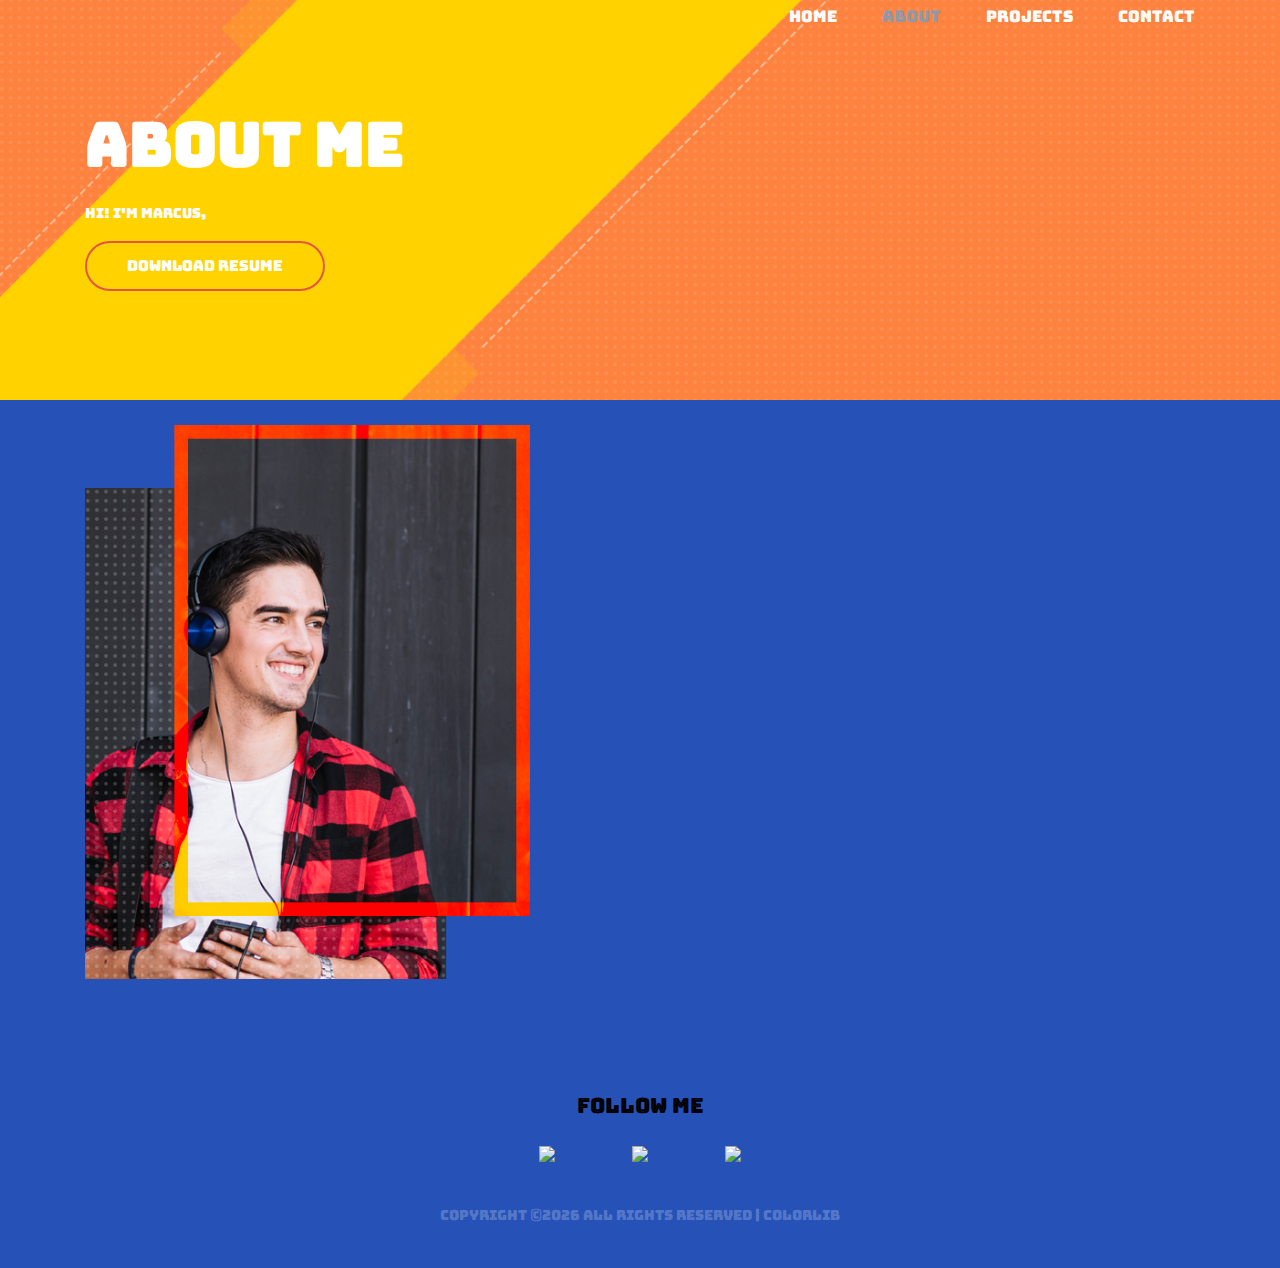
==== about-us.html @ ea7419e8 "playing w/ fonts and styling" ====
<!doctype html>
<html lang="en">

<head>
	<!-- Required meta tags -->
	<meta charset="utf-8">
	<meta name="viewport" content="width=device-width, initial-scale=1, shrink-to-fit=no">
	<link rel="icon" href="img/favicon.png" type="image/png">
	<title>About</title>
	<!-- Bootstrap CSS -->
	<link rel="stylesheet" href="css/bootstrap.css">
	<link rel="stylesheet" href="vendors/linericon/style.css">
	<link rel="stylesheet" href="css/font-awesome.min.css">
	<link rel="stylesheet" href="vendors/owl-carousel/owl.carousel.min.css">
	<link rel="stylesheet" href="vendors/lightbox/simpleLightbox.css">
	<link rel="stylesheet" href="vendors/nice-select/css/nice-select.css">
	<link rel="stylesheet" href="vendors/animate-css/animate.css">
	<!-- main css -->
	<link rel="stylesheet" href="css/style.css">
</head>

<body>

	<!--================Header Menu Area =================-->
	<header class="header_area">
		<div class="main_menu">
			<nav class="navbar navbar-expand-lg navbar-light">
				<div class="container">
					<!-- Brand and toggle get grouped for better mobile display -->
					<a class="navbar-brand" href="index.html"><img src="img/logo.png" alt=""></a>
					<button class="navbar-toggler" type="button" data-toggle="collapse" data-target="#navbarSupportedContent"
					 aria-controls="navbarSupportedContent" aria-expanded="false" aria-label="Toggle navigation">
						<span class="icon-bar"></span>
						<span class="icon-bar"></span>
						<span class="icon-bar"></span>
					</button>
					<!-- Collect the nav links, forms, and other content for toggling -->
					<div class="collapse navbar-collapse offset" id="navbarSupportedContent">
						<ul class="nav navbar-nav menu_nav justify-content-end">
							<li class="nav-item"><a class="nav-link" href="index.html">Home</a></li>
							<li class="nav-item active"><a class="nav-link" href="about-us.html">About</a></li>
							<li class="nav-item submenu dropdown">
								<a class="nav-link" href="portfolio.html">Projects</a>
								<ul class="dropdown-menu">
									<!-- <li class="nav-item"><a class="nav-link" href="portfolio.html">Portfolio</a></li> -->
									<!-- <li class="nav-item"><a class="nav-link" href="portfolio-details.html">Portrfolio Details</a> -->
								</ul>
							</li>
							
							<li class="nav-item"><a class="nav-link" href="contact.html">Contact</a></li>
						</ul>
					</div>
				</div>
			</nav>
		</div>
	</header>
	<!--================Header Menu Area =================-->

	<!--================ About Banner Area =================-->
	<section class="banner_area">
		<div class="banner_inner d-flex align-items-center">
			<div class="container">
				<div class="banner_content text-left">
					<h1>About Me</h1>
					<!-- <div class="mb-50 wow fadeIn" data-wow-duration=".8s"> -->
						<p>
							Hi! I'm Marcus, 
						</p>
					</div>
					<a href="https://docs.google.com/document/d/e/2PACX-1vQ0aoqh-wVmQqcdHULrkrLlh0yiiwdVHLmlKIRoQ8_XCJox-2JrMhz0ZmMk-hl-f4_sKB_joG5JLy1l/pub" class="primary-btn">Download Resume</a>
				</div>
			</div>
		</div>
	</section>
	<!--================End About Banner Area =================-->

	<!--================ Start About Area =================-->
	<section class="about-area section_gap gray-bg">
		<div class="container">
			<div class="row align-items-center justify-content-between">
				<div class="col-lg-5 about-left">
					<img class="img-fluid" src="img/about-img.png" alt="">
				</div>
				<div class="col-lg-6 col-md-12 about-right">
					<div class="main-title text-left">
						<!-- <h1>About Me</h1> -->
					</div>
					
			</div>
		</div>
	</section>
	<!--================ End About Area =================-->



	<!--================ Start Footer Area =================-->
	<footer class="footer_area section_gap">
		<div class="container">
			<div class="row footer_inner justify-content-center">
				<div class="col-lg-6 text-center">
					<aside class="f_widget social_widget">
						<div class="f_logo">
							<img src="img/logo.png" alt="">
						</div>
						<link rel="preconnect" href="https://fonts.googleapis.com"><link rel="preconnect" href="https://fonts.gstatic.com" crossorigin><link href="https://fonts.googleapis.com/css2?family=Bungee+Inline&family=Inconsolata:wght@200&family=Patua+One&display=swap" rel="stylesheet">
						<div class="f_title">
							<h4>Follow Me</h4>
						</div>
						<ul class="list">
							<li><a href="https://github.com/mblanc2414"><div class="github">
								<img src="https://cdn.jsdelivr.net/gh/devicons/devicon/icons/github/github-original.svg" />
							</div></a></li>
							<li><a href="https://www.linkedin.com/in/marcusblanc-se/"><div class="linkedin">
								<img src="https://cdn.jsdelivr.net/gh/devicons/devicon/icons/linkedin/linkedin-plain.svg" />
							  </div> </a></li>
							<li><a href="mblanc2414@gmail.com"><div class="gmail">
								<img src="https://cdn.jsdelivr.net/gh/devicons/devicon/icons/google/google-plain.svg" />
							  </div> </i></a></li>
							<!-- <li><a href="#"><i class="fa fa-behance"></i></a></li> -->
						</ul>
					</aside>
					<div class="copyright">
						<p><!-- Link back to Colorlib can't be removed. Template is licensed under CC BY 3.0. -->
Copyright &copy;<script>document.write(new Date().getFullYear());</script> All rights reserved | Colorlib 
<!-- <i class="fa fa-heart-o" aria-hidden="true"></i> by <a href="https://colorlib.com" target="_blank">Colorlib</a> -->
<!-- Link back to Colorlib can't be removed. Template is licensed under CC BY 3.0. --></p>
					</div>
				</div>
			</div>
		</div>
	</footer>
	<!--================End Footer Area =================-->




	<!-- Optional JavaScript -->
	<!-- jQuery first, then Popper.js, then Bootstrap JS -->
	<script src="js/jquery-3.2.1.min.js"></script>
	<script src="js/popper.js"></script>
	<script src="js/bootstrap.min.js"></script>
	<script src="js/stellar.js"></script>
	<script src="vendors/lightbox/simpleLightbox.min.js"></script>
	<script src="vendors/nice-select/js/jquery.nice-select.min.js"></script>
	<script src="vendors/isotope/imagesloaded.pkgd.min.js"></script>
	<script src="vendors/isotope/isotope-min.js"></script>
	<script src="vendors/owl-carousel/owl.carousel.min.js"></script>
	<script src="js/jquery.ajaxchimp.min.js"></script>
	<script src="js/mail-script.js"></script>
	<script src="js/theme.js"></script>
</body>

</html>
---- vendors/linericon/style.css ----
@font-face {
	font-family: 'Linearicons-Free';
	src:url('fonts/Linearicons-Free.eot?w118d');
	src:url('fonts/Linearicons-Free.eot?#iefixw118d') format('embedded-opentype'),
		url('fonts/Linearicons-Free.woff2?w118d') format('woff2'),
		url('fonts/Linearicons-Free.woff?w118d') format('woff'),
		url('fonts/Linearicons-Free.ttf?w118d') format('truetype'),
		url('fonts/Linearicons-Free.svg?w118d#Linearicons-Free') format('svg');
	font-weight: normal;
	font-style: normal;
}

.lnr {
	font-family: 'Linearicons-Free';
	speak: none;
	font-style: normal;
	font-weight: normal;
	font-variant: normal;
	text-transform: none;
	line-height: 1;

	/* Better Font Rendering =========== */
	-webkit-font-smoothing: antialiased;
	-moz-osx-font-smoothing: grayscale;
}

.lnr-home:before {
	content: "\e800";
}
.lnr-apartment:before {
	content: "\e801";
}
.lnr-pencil:before {
	content: "\e802";
}
.lnr-magic-wand:before {
	content: "\e803";
}
.lnr-drop:before {
	content: "\e804";
}
.lnr-lighter:before {
	content: "\e805";
}
.lnr-poop:before {
	content: "\e806";
}
.lnr-sun:before {
	content: "\e807";
}
.lnr-moon:before {
	content: "\e808";
}
.lnr-cloud:before {
	content: "\e809";
}
.lnr-cloud-upload:before {
	content: "\e80a";
}
.lnr-cloud-download:before {
	content: "\e80b";
}
.lnr-cloud-sync:before {
	content: "\e80c";
}
.lnr-cloud-check:before {
	content: "\e80d";
}
.lnr-database:before {
	content: "\e80e";
}
.lnr-lock:before {
	content: "\e80f";
}
.lnr-cog:before {
	content: "\e810";
}
.lnr-trash:before {
	content: "\e811";
}
.lnr-dice:before {
	content: "\e812";
}
.lnr-heart:before {
	content: "\e813";
}
.lnr-star:before {
	content: "\e814";
}
.lnr-star-half:before {
	content: "\e815";
}
.lnr-star-empty:before {
	content: "\e816";
}
.lnr-flag:before {
	content: "\e817";
}
.lnr-envelope:before {
	content: "\e818";
}
.lnr-paperclip:before {
	content: "\e819";
}
.lnr-inbox:before {
	content: "\e81a";
}
.lnr-eye:before {
	content: "\e81b";
}
.lnr-printer:before {
	content: "\e81c";
}
.lnr-file-empty:before {
	content: "\e81d";
}
.lnr-file-add:before {
	content: "\e81e";
}
.lnr-enter:before {
	content: "\e81f";
}
.lnr-exit:before {
	content: "\e820";
}
.lnr-graduation-hat:before {
	content: "\e821";
}
.lnr-license:before {
	content: "\e822";
}
.lnr-music-note:before {
	content: "\e823";
}
.lnr-film-play:before {
	content: "\e824";
}
.lnr-camera-video:before {
	content: "\e825";
}
.lnr-camera:before {
	content: "\e826";
}
.lnr-picture:before {
	content: "\e827";
}
.lnr-book:before {
	content: "\e828";
}
.lnr-bookmark:before {
	content: "\e829";
}
.lnr-user:before {
	content: "\e82a";
}
.lnr-users:before {
	content: "\e82b";
}
.lnr-shirt:before {
	content: "\e82c";
}
.lnr-store:before {
	content: "\e82d";
}
.lnr-cart:before {
	content: "\e82e";
}
.lnr-tag:before {
	content: "\e82f";
}
.lnr-phone-handset:before {
	content: "\e830";
}
.lnr-phone:before {
	content: "\e831";
}
.lnr-pushpin:before {
	content: "\e832";
}
.lnr-map-marker:before {
	content: "\e833";
}
.lnr-map:before {
	content: "\e834";
}
.lnr-location:before {
	content: "\e835";
}
.lnr-calendar-full:before {
	content: "\e836";
}
.lnr-keyboard:before {
	content: "\e837";
}
.lnr-spell-check:before {
	content: "\e838";
}
.lnr-screen:before {
	content: "\e839";
}
.lnr-smartphone:before {
	content: "\e83a";
}
.lnr-tablet:before {
	content: "\e83b";
}
.lnr-laptop:before {
	content: "\e83c";
}
.lnr-laptop-phone:before {
	content: "\e83d";
}
.lnr-power-switch:before {
	content: "\e83e";
}
.lnr-bubble:before {
	content: "\e83f";
}
.lnr-heart-pulse:before {
	content: "\e840";
}
.lnr-construction:before {
	content: "\e841";
}
.lnr-pie-chart:before {
	content: "\e842";
}
.lnr-chart-bars:before {
	content: "\e843";
}
.lnr-gift:before {
	content: "\e844";
}
.lnr-diamond:before {
	content: "\e845";
}
.lnr-linearicons:before {
	content: "\e846";
}
.lnr-dinner:before {
	content: "\e847";
}
.lnr-coffee-cup:before {
	content: "\e848";
}
.lnr-leaf:before {
	content: "\e849";
}
.lnr-paw:before {
	content: "\e84a";
}
.lnr-rocket:before {
	content: "\e84b";
}
.lnr-briefcase:before {
	content: "\e84c";
}
.lnr-bus:before {
	content: "\e84d";
}
.lnr-car:before {
	content: "\e84e";
}
.lnr-train:before {
	content: "\e84f";
}
.lnr-bicycle:before {
	content: "\e850";
}
.lnr-wheelchair:before {
	content: "\e851";
}
.lnr-select:before {
	content: "\e852";
}
.lnr-earth:before {
	content: "\e853";
}
.lnr-smile:before {
	content: "\e854";
}
.lnr-sad:before {
	content: "\e855";
}
.lnr-neutral:before {
	content: "\e856";
}
.lnr-mustache:before {
	content: "\e857";
}
.lnr-alarm:before {
	content: "\e858";
}
.lnr-bullhorn:before {
	content: "\e859";
}
.lnr-volume-high:before {
	content: "\e85a";
}
.lnr-volume-medium:before {
	content: "\e85b";
}
.lnr-volume-low:before {
	content: "\e85c";
}
.lnr-volume:before {
	content: "\e85d";
}
.lnr-mic:before {
	content: "\e85e";
}
.lnr-hourglass:before {
	content: "\e85f";
}
.lnr-undo:before {
	content: "\e860";
}
.lnr-redo:before {
	content: "\e861";
}
.lnr-sync:before {
	content: "\e862";
}
.lnr-history:before {
	content: "\e863";
}
.lnr-clock:before {
	content: "\e864";
}
.lnr-download:before {
	content: "\e865";
}
.lnr-upload:before {
	content: "\e866";
}
.lnr-enter-down:before {
	content: "\e867";
}
.lnr-exit-up:before {
	content: "\e868";
}
.lnr-bug:before {
	content: "\e869";
}
.lnr-code:before {
	content: "\e86a";
}
.lnr-link:before {
	content: "\e86b";
}
.lnr-unlink:before {
	content: "\e86c";
}
.lnr-thumbs-up:before {
	content: "\e86d";
}
.lnr-thumbs-down:before {
	content: "\e86e";
}
.lnr-magnifier:before {
	content: "\e86f";
}
.lnr-cross:before {
	content: "\e870";
}
.lnr-menu:before {
	content: "\e871";
}
.lnr-list:before {
	content: "\e872";
}
.lnr-chevron-up:before {
	content: "\e873";
}
.lnr-chevron-down:before {
	content: "\e874";
}
.lnr-chevron-left:before {
	content: "\e875";
}
.lnr-chevron-right:before {
	content: "\e876";
}
.lnr-arrow-up:before {
	content: "\e877";
}
.lnr-arrow-down:before {
	content: "\e878";
}
.lnr-arrow-left:before {
	content: "\e879";
}
.lnr-arrow-right:before {
	content: "\e87a";
}
.lnr-move:before {
	content: "\e87b";
}
.lnr-warning:before {
	content: "\e87c";
}
.lnr-question-circle:before {
	content: "\e87d";
}
.lnr-menu-circle:before {
	content: "\e87e";
}
.lnr-checkmark-circle:before {
	content: "\e87f";
}
.lnr-cross-circle:before {
	content: "\e880";
}
.lnr-plus-circle:before {
	content: "\e881";
}
.lnr-circle-minus:before {
	content: "\e882";
}
.lnr-arrow-up-circle:before {
	content: "\e883";
}
.lnr-arrow-down-circle:before {
	content: "\e884";
}
.lnr-arrow-left-circle:before {
	content: "\e885";
}
.lnr-arrow-right-circle:before {
	content: "\e886";
}
.lnr-chevron-up-circle:before {
	content: "\e887";
}
.lnr-chevron-down-circle:before {
	content: "\e888";
}
.lnr-chevron-left-circle:before {
	content: "\e889";
}
.lnr-chevron-right-circle:before {
	content: "\e88a";
}
.lnr-crop:before {
	content: "\e88b";
}
.lnr-frame-expand:before {
	content: "\e88c";
}
.lnr-frame-contract:before {
	content: "\e88d";
}
.lnr-layers:before {
	content: "\e88e";
}
.lnr-funnel:before {
	content: "\e88f";
}
.lnr-text-format:before {
	content: "\e890";
}
.lnr-text-format-remove:before {
	content: "\e891";
}
.lnr-text-size:before {
	content: "\e892";
}
.lnr-bold:before {
	content: "\e893";
}
.lnr-italic:before {
	content: "\e894";
}
.lnr-underline:before {
	content: "\e895";
}
.lnr-strikethrough:before {
	content: "\e896";
}
.lnr-highlight:before {
	content: "\e897";
}
.lnr-text-align-left:before {
	content: "\e898";
}
.lnr-text-align-center:before {
	content: "\e899";
}
.lnr-text-align-right:before {
	content: "\e89a";
}
.lnr-text-align-justify:before {
	content: "\e89b";
}
.lnr-line-spacing:before {
	content: "\e89c";
}
.lnr-indent-increase:before {
	content: "\e89d";
}
.lnr-indent-decrease:before {
	content: "\e89e";
}
.lnr-pilcrow:before {
	content: "\e89f";
}
.lnr-direction-ltr:before {
	content: "\e8a0";
}
.lnr-direction-rtl:before {
	content: "\e8a1";
}
.lnr-page-break:before {
	content: "\e8a2";
}
.lnr-sort-alpha-asc:before {
	content: "\e8a3";
}
.lnr-sort-amount-asc:before {
	content: "\e8a4";
}
.lnr-hand:before {
	content: "\e8a5";
}
.lnr-pointer-up:before {
	content: "\e8a6";
}
.lnr-pointer-right:before {
	content: "\e8a7";
}
.lnr-pointer-down:before {
	content: "\e8a8";
}
.lnr-pointer-left:before {
	content: "\e8a9";
}
---- vendors/lightbox/simpleLightbox.css ----
.slbOverlay, .slbWrapOuter, .slbWrap {
  position: fixed;
  top: 0;
  right: 0;
  bottom: 0;
  left: 0;
}

.slbOverlay {
  overflow: hidden;
  z-index: 2000;
  background-color: #000;
  opacity: 0.7;
  filter: alpha(opacity=70);
  -webkit-animation: slbOverlay 0.5s;
  -moz-animation: slbOverlay 0.5s;
  animation: slbOverlay 0.5s;
}

.slbWrapOuter {
  overflow-x: hidden;
  overflow-y: auto;
  z-index: 2010;
}

.slbWrap {
  position: absolute;
  text-align: center;
}

.slbWrap:before {
  content: "";
  display: inline-block;
  height: 100%;
  vertical-align: middle;
}

.slbContentOuter {
  display: inline-block;
  vertical-align: middle;
  margin: 0px auto;
  padding: 0 1em;
  box-sizing: border-box;
  z-index: 2020;
  text-align: left;
  max-width: 100%;
}

.slbContentEl .slbContentOuter {
  padding: 5em 1em;
}

.slbContent {
  position: relative;
}

.slbContentEl .slbContent {
  -webkit-animation: slbEnter 0.3s;
  -moz-animation: slbEnter 0.3s;
  animation: slbEnter 0.3s;
  background-color: #fff;
  box-shadow: 0 0.2em 1em rgba(0, 0, 0, 0.4);
}

.slbImageWrap {
  -webkit-animation: slbEnter 0.3s;
  -moz-animation: slbEnter 0.3s;
  animation: slbEnter 0.3s;
  position: relative;
}

.slbImageWrap:after {
  content: "";
  position: absolute;
  left: 0;
  right: 0;
  top: 5em;
  bottom: 5em;
  display: block;
  z-index: -1;
  box-shadow: 0 0.2em 1em rgba(0, 0, 0, 0.6);
  background-color: #FFF;
}

.slbImage {
  width: auto;
  max-width: 100%;
  height: auto;
  display: block;
  line-height: 0;
  box-sizing: border-box;
  padding: 5em 0;
  margin: 0 auto;
}

.slbCaption {
  display: inline-block;
  max-width: 100%;
  overflow: hidden;
  text-overflow: ellipsis;
  white-space: nowrap;
  word-wrap: normal;
  font-size: 1.4em;
  position: absolute;
  left: 0;
  right: 0;
  bottom: 0;
  padding: 0.71429em 0;
  color: #fff;
  color: rgba(255, 255, 255, 0.7);
  text-align: center;
}

.slbCloseBtn, .slbArrow {
  margin: 0;
  padding: 0;
  border: 0;
  cursor: pointer;
  background: none;
}

.slbCloseBtn::-moz-focus-inner, .slbArrow::-moz-focus-inner {
  padding: 0;
  border: 0;
}

.slbCloseBtn:hover, .slbArrow:hover {
  opacity: 0.5;
}

.slbCloseBtn:active, .slbArrow:active {
  opacity: 0.8;
}

.slbCloseBtn {
  -webkit-animation: slbEnter 0.3s;
  -moz-animation: slbEnter 0.3s;
  animation: slbEnter 0.3s;
  font-size: 3em;
  width: 1.66667em;
  height: 1.66667em;
  line-height: 1.66667em;
  position: absolute;
  right: -0.33333em;
  top: 0;
  color: #fff;
  color: rgba(255, 255, 255, 0.7);
  text-align: center;
    outline: none;
    box-shadow: none;
}

.slbLoading .slbCloseBtn {
  display: none;
}

.slbLoadingText {
  font-size: 1.4em;
  color: #fff;
  color: rgba(255, 255, 255, 0.9);
}

.slbArrows {
  position: fixed;
  top: 50%;
  left: 0;
  right: 0;
}

.slbLoading .slbArrows {
  display: none;
}

.slbArrow {
  position: absolute;
  top: 50%;
  margin-top: -5em;
  width: 5em;
  height: 10em;
  opacity: 0.7;
  text-indent: -999em;
  overflow: hidden;
    outline: none;
    box-shadow: none;
}

.slbArrow:before {
  content: "";
  position: absolute;
  top: 50%;
  left: 50%;
  margin: -0.8em 0 0 -0.8em;
  border: 0.8em solid transparent;
}

.slbArrow.next {
  right: 0;
}

.slbArrow.next:before {
  border-left-color: #fff;
}

.slbArrow.prev {
  left: 0;
}

.slbArrow.prev:before {
  border-right-color: #fff;
}

.slbIframeCont {
  width: 80em;
  height: 0;
  overflow: hidden;
  padding-top: 56.25%;
  margin: 5em 0;
}

.slbIframe {
  position: absolute;
  top: 0;
  left: 0;
  width: 100%;
  height: 100%;
  box-shadow: 0 0.2em 1em rgba(0, 0, 0, 0.6);
  background: #000;
}

@-webkit-keyframes slbOverlay {
  from {
    opacity: 0;
  }
  to {
    opacity: 0.7;
  }
}

@-moz-keyframes slbOverlay {
  from {
    opacity: 0;
  }
  to {
    opacity: 0.7;
  }
}

@keyframes slbOverlay {
  from {
    opacity: 0;
  }
  to {
    opacity: 0.7;
  }
}

@-webkit-keyframes slbEnter {
  from {
    opacity: 0;
    -webkit-transform: translate3d(0, -1em, 0);
  }
  to {
    opacity: 1;
    -webkit-transform: translate3d(0, 0, 0);
  }
}

@-moz-keyframes slbEnter {
  from {
    opacity: 0;
    -moz-transform: translate3d(0, -1em, 0);
  }
  to {
    opacity: 1;
    -moz-transform: translate3d(0, 0, 0);
  }
}

@keyframes slbEnter {
  from {
    opacity: 0;
    -webkit-transform: translate3d(0, -1em, 0);
    -moz-transform: translate3d(0, -1em, 0);
    -ms-transform: translate3d(0, -1em, 0);
    -o-transform: translate3d(0, -1em, 0);
    transform: translate3d(0, -1em, 0);
  }
  to {
    opacity: 1;
    -webkit-transform: translate3d(0, 0, 0);
    -moz-transform: translate3d(0, 0, 0);
    -ms-transform: translate3d(0, 0, 0);
    -o-transform: translate3d(0, 0, 0);
    transform: translate3d(0, 0, 0);
  }
}
---- vendors/nice-select/css/nice-select.css ----
.nice-select {
  -webkit-tap-highlight-color: transparent;
  background-color: #fff;
  border-radius: 5px;
  border: solid 1px #e8e8e8;
  box-sizing: border-box;
  clear: both;
  cursor: pointer;
  display: block;
  float: left;
  font-family: inherit;
  font-size: 14px;
  font-weight: normal;
  height: 42px;
  line-height: 40px;
  outline: none;
  padding-left: 18px;
  padding-right: 30px;
  position: relative;
  text-align: left !important;
  -webkit-transition: all 0.2s ease-in-out;
  transition: all 0.2s ease-in-out;
  -webkit-user-select: none;
     -moz-user-select: none;
      -ms-user-select: none;
          user-select: none;
  white-space: nowrap;
  width: auto; }
  .nice-select:hover {
    border-color: #dbdbdb; }
  .nice-select:active, .nice-select.open, .nice-select:focus {
    border-color: #999; }
  .nice-select:after {
    border-bottom: 2px solid #999;
    border-right: 2px solid #999;
    content: '';
    display: block;
    height: 5px;
    margin-top: -4px;
    pointer-events: none;
    position: absolute;
    right: 12px;
    top: 50%;
    -webkit-transform-origin: 66% 66%;
        -ms-transform-origin: 66% 66%;
            transform-origin: 66% 66%;
    -webkit-transform: rotate(45deg);
        -ms-transform: rotate(45deg);
            transform: rotate(45deg);
    -webkit-transition: all 0.15s ease-in-out;
    transition: all 0.15s ease-in-out;
    width: 5px; }
  .nice-select.open:after {
    -webkit-transform: rotate(-135deg);
        -ms-transform: rotate(-135deg);
            transform: rotate(-135deg); }
  .nice-select.open .list {
    opacity: 1;
    pointer-events: auto;
    -webkit-transform: scale(1) translateY(0);
        -ms-transform: scale(1) translateY(0);
            transform: scale(1) translateY(0); }
  .nice-select.disabled {
    border-color: #ededed;
    color: #999;
    pointer-events: none; }
    .nice-select.disabled:after {
      border-color: #cccccc; }
  .nice-select.wide {
    width: 100%; }
    .nice-select.wide .list {
      left: 0 !important;
      right: 0 !important; }
  .nice-select.right {
    float: right; }
    .nice-select.right .list {
      left: auto;
      right: 0; }
  .nice-select.small {
    font-size: 12px;
    height: 36px;
    line-height: 34px; }
    .nice-select.small:after {
      height: 4px;
      width: 4px; }
    .nice-select.small .option {
      line-height: 34px;
      min-height: 34px; }
  .nice-select .list {
    background-color: #fff;
    border-radius: 5px;
    box-shadow: 0 0 0 1px rgba(68, 68, 68, 0.11);
    box-sizing: border-box;
    margin-top: 4px;
    opacity: 0;
    overflow: hidden;
    padding: 0;
    pointer-events: none;
    position: absolute;
    top: 100%;
    left: 0;
    -webkit-transform-origin: 50% 0;
        -ms-transform-origin: 50% 0;
            transform-origin: 50% 0;
    -webkit-transform: scale(0.75) translateY(-21px);
        -ms-transform: scale(0.75) translateY(-21px);
            transform: scale(0.75) translateY(-21px);
    -webkit-transition: all 0.2s cubic-bezier(0.5, 0, 0, 1.25), opacity 0.15s ease-out;
    transition: all 0.2s cubic-bezier(0.5, 0, 0, 1.25), opacity 0.15s ease-out;
    z-index: 9; }
    .nice-select .list:hover .option:not(:hover) {
      background-color: transparent !important; }
  .nice-select .option {
    cursor: pointer;
    font-weight: 400;
    line-height: 40px;
    list-style: none;
    min-height: 40px;
    outline: none;
    padding-left: 18px;
    padding-right: 29px;
    text-align: left;
    -webkit-transition: all 0.2s;
    transition: all 0.2s; }
    .nice-select .option:hover, .nice-select .option.focus, .nice-select .option.selected.focus {
      background-color: #f6f6f6; }
    .nice-select .option.selected {
      font-weight: bold; }
    .nice-select .option.disabled {
      background-color: transparent;
      color: #999;
      cursor: default; }

.no-csspointerevents .nice-select .list {
  display: none; }

.no-csspointerevents .nice-select.open .list {
  display: block; }
---- css/style.css ----
/*----------------------------------------------------
@File: Default Styles
@Author: SPONDON IT

This file contains the styling for the actual theme, this
is the file you need to edit to change the look of the
theme.
---------------------------------------------------- */
/*=====================================================================
@Template Name: HostHub Construction 
@Developed By: Naim Lasker
Author E-mail: naimlasker@gmail.com

=====================================================================*/
/*----------------------------------------------------*/
/*font Variables*/
/*Color Variables*/
/*=================== fonts ====================*/

/* @import url('https://fonts.googleapis.com/css2?family=Inconsolata:wght@200&family=Patua+One&display=swap'); */

/*---------------------------------------------------- */
/*----------------------------------------------------*/
/* Medium Layout: 1280px */
/* Tablet Layout: 768px */
/* Mobile Layout: 320px */
/* Wide Mobile Layout: 480px */
/*---------------------------------------------------- */
/*----------------------------------------------------*/
/* PROJECT NAMES/DETAILS/CATEGORIES */
.github, .linkedin, .gmail {
  height: 50px;
  width: 50px;
}
body {
  line-height: 24px;
  font-size: 14px;
  /* font-family: 'Inconsolata', monospace; */
  font-family: 'Bungee Inline';
  /* font-family: 'Lalezar'; */
  font-weight: 500;
  color: #fcfbff; }
  body.elements {
    font-weight: 400; }
/* PROJECT NAMES/DETAILS/CATEGORIES */
html,
/* BACKGROUND COLOR HERE */
body {
  height: 100%; 
  background-color:#2652b8;
}

h1,
h2,
h3,
h4,
h5,
/* MAIN TITLE FONT */
h6 {
  /* font-family: 'Inconsolata'; */
  font-family: 'Bungee Inline';
  /* font-family: 'Lalezar'; */
  font-weight: 500; 
   
}
/* MAIN TITLE FONT */
.list {
  list-style: none;
  margin: 0px;
  padding: 0px; }

a {
  text-decoration: none;
  transition: all 0.3s ease-in-out; }
  a:hover, a:focus {
    text-decoration: none;
    outline: none; }

button:focus {
  outline: none;
  box-shadow: none; }

.mt-20 {
  margin-top: 20px; }

.mt-25 {
  margin-top: 25px; }

.p0 {
  padding-left: 0px;
  padding-right: 0px; }

/*---------------------------------------------------- */
/*----------------------------------------------------*/
.section_gap {
  padding: 25px 0; }
  @media (max-width: 991px) {
    .section_gap {
      padding: 80px 0; } }

.section_gap_top {
  padding-top: 120px; }
  @media (max-width: 991px) {
    .section_gap_top {
      padding-top: 80px; } }

.section_gap_bottom {
  padding-bottom: 120px; }
  @media (max-width: 991px) {
    .section_gap_bottom {
      padding-bottom: 80px; } }
/* ABOUT SECTION FOOTER COLOR BELOW */
.gray-bg {
  /* skills background */
  background: #2652b8; }

/* Main Title Area css
============================================================================================ */
.main-title {
  text-align: center;
  margin-bottom: 75px; }
  @media (max-width: 767px) {
    .main-title {
      margin-bottom: 40px; } }
  .main-title h1 {
    /* font-family: 'Inconsolata', monospace; */
    font-family: 'Bungee Inline', monospace;
    font-size: 48px;
    /* project title attributes */
    /* SKILLS TITLE ATTRIBUTES */
    color: #ffffff;
    font-weight: 700;
    margin-bottom: 20px;
    padding-bottom: 15px;
    text-transform: capitalize;
    position: relative; }
    @media (max-width: 767px) {
      .main-title h1 {
        font-size: 36px;
        padding-bottom: 0px !important; } }
    .main-title h1:before {
      position: absolute;
      left: 50%;
      bottom: 0;
      height: 2px;
      width: 100px;
      content: "";
      background:  #e45447;
      margin-left: -50px; }
      @media (max-width: 767px) {
        .main-title h1:before {
          display: none; } }
    .main-title h1:after {
      position: absolute;
      left: 50%;
      bottom: -4px;
      height: 10px;
      width: 10px;
      content: "";
      background: #e45447;
      margin-left: -5px;
      border-radius: 50%; }
      @media (max-width: 767px) {
        .main-title h1:after {
          display: none; } }
  .main-title p {
    font-size: 15px;
    /* font-family: 'Inconsolata', monospace; */
    font-family: 'Bungee Inline', monospace;
    line-height: 26px;
    color: #777777;
    margin-bottom: 0px;
    margin: auto; }

/* End Main Title Area css
============================================================================================ */
.primary-btn {
  display: inline-block;
  color: rgb(255, 255, 255);
  /* font-family: 'Inconsolata', monospace; */
  font-family: 'Bungee Inline', monospace;
  font-size: 15px;
  font-weight: 500;
  line-height: 46px;
  padding: 0 40px;
  outline: none !important;
  text-align: center;
  text-transform: capitalize;
  border: 2px solid #e45447;
  border-radius: 50px;
  cursor: pointer;
  -webkit-transition: all 0.4s ease 0s;
  -moz-transition: all 0.4s ease 0s;
  -o-transition: all 0.4s ease 0s;
  transition: all 0.4s ease 0s; }
  .primary-btn:hover {
    background: #e45447;
    color: #fff;
    border: 2px solid; }

/*---------------------------------------------------- */
/*----------------------------------------------------*/
/*--------------------------------------------------------------
# Header
--------------------------------------------------------------*/
.header_area {
  position: absolute;
  width: 100%;
  top: 0;
  left: 0;
  z-index: 9999;
  background: transparent; }
  .header_area .navbar-brand {
    margin-right: 30px; }
  .header_area .menu_nav {
    width: 100%; }
  .header_area .navbar {
    background: transparent;
    padding: 0px;
    border: 0px;
    border-radius: 0px;
    width: 100%; }
    .header_area .navbar .nav .nav-item {
      margin-right: 45px; }
      .header_area .navbar .nav .nav-item .nav-link {
        /* HOME NAV BAR ATTRIBUTES */
        /* font: 500 20px/100px 'Inconsolata', monospace; */
        font-family: 'Bungee Inline', monospace;
        text-transform: capitalize;
        color: rgb(255, 255, 255);
        padding: 0px;
        display: inline-block;
        font-size: 16px; }
        .header_area .navbar .nav .nav-item .nav-link:after {
          display: none; }
      .header_area .navbar .nav .nav-item:hover .nav-link, .header_area .navbar .nav .nav-item.active .nav-link {
        color: #8f99ae; }
      .header_area .navbar .nav .nav-item.submenu {
        position: relative; }
        .header_area .navbar .nav .nav-item.submenu ul {
          border: none;
          padding: 0px;
          border-radius: 0px;
          box-shadow: none;
          margin: 0px;
          background: #0c7d28 }
          @media (min-width: 992px) {
            .header_area .navbar .nav .nav-item.submenu ul {
              position: absolute;
              top: 120%;
              left: 0px;
              min-width: 200px;
              text-align: left;
              opacity: 0;
              transition: all 300ms ease-in;
              visibility: hidden;
              display: block;
              border: none;
              padding: 0px;
              border-radius: 0px;
              box-shadow: 0px 10px 30px 0px rgba(0, 0, 0, 0.4); } }
          .header_area .navbar .nav .nav-item.submenu ul:before {
            content: "";
            width: 0;
            height: 0;
            border-style: solid;
            border-width: 10px 10px 0 10px;
            border-color: #eeeeee transparent transparent transparent;
            position: absolute;
            right: 24px;
            top: 45px;
            z-index: 3;
            opacity: 0;
            transition: all 400ms linear; }
          .header_area .navbar .nav .nav-item.submenu ul .nav-item {
            display: block;
            float: none;
            margin-right: 0px;
            border-bottom: 1px solid #ededed;
            margin-left: 0px;
            transition: all 0.4s linear; }
            .header_area .navbar .nav .nav-item.submenu ul .nav-item .nav-link {
              line-height: 45px;
              color: #222222;
              padding: 0px 30px;
              transition: all 150ms linear;
              display: block;
              margin-right: 0px; }
            .header_area .navbar .nav .nav-item.submenu ul .nav-item:last-child {
              border-bottom: none; }
            .header_area .navbar .nav .nav-item.submenu ul .nav-item:hover .nav-link {
              background: #e45447;
              color: #fff; }
        @media (min-width: 992px) {
          .header_area .navbar .nav .nav-item.submenu:hover ul {
            visibility: visible;
            opacity: 1;
            top: 100%; } }
        .header_area .navbar .nav .nav-item.submenu:hover ul .nav-item {
          margin-top: 0px; }
      .header_area .navbar .nav .nav-item:last-child {
        margin-right: 0px; }
  .header_area.navbar_fixed .main_menu {
    position: fixed;
    width: 100%;
    top: -70px;
    left: 0;
    right: 0;
    background: #032573;
    transform: translateY(70px);
    transition: transform 500ms ease, background 500ms ease;
    -webkit-transition: transform 500ms ease, background 500ms ease;
    box-shadow: 0px 3px 16px 0px rgba(0, 0, 0, 0.1); }
    .header_area.navbar_fixed .main_menu .navbar .nav .nav-item .nav-link {
      line-height: 70px; }
  @media (min-width: 992px) {
    .header_area.white_menu .navbar .navbar-brand img {
      display: none; }
      .header_area.white_menu .navbar .navbar-brand img + img {
        display: inline-block; } }
  @media (max-width: 991px) {
    .header_area.white_menu .navbar .navbar-brand img {
      display: inline-block; }
      .header_area.white_menu .navbar .navbar-brand img + img {
        display: none; } }
  .header_area.white_menu .navbar .nav .nav-item .nav-link {
    color: #fff; }
  .header_area.white_menu.navbar_fixed .main_menu .navbar .navbar-brand img {
    display: inline-block; }
    .header_area.white_menu.navbar_fixed .main_menu .navbar .navbar-brand img + img {
      display: none; }
  .header_area.white_menu.navbar_fixed .main_menu .navbar .nav .nav-item .nav-link {
    line-height: 70px;
    color: #222222; }

/*---------------------------------------------------- */
/*----------------------------------------------------*/
/* Home Banner Area css
============================================================================================ */
.banner-area .single_slide_banner {
  background-size: cover;
  background-repeat: no-repeat; }
.banner-area .slide_bg1 {
  background: url(../img/banner/banner-bg1.jpg); }
.banner-area .slide_bg2 {
  background: url(../img/banner/banner-bg2.jpg); }
.banner-area .slide_bg3 {
  background: url(../img/banner/banner-bg3.jpg); }
@media (max-width: 991px) {
  .banner-area .fullscreen {
    height: 600px !important; } }

.banner-content {
  text-align: left; }
  @media (max-width: 1680px) {
    .banner-content {
      text-align: center; } }
  @media (max-width: 680px) {
    .banner-content {
      padding: 48px 20px;
      background: #fff;
      margin: 0 15px; } }
  .banner-content .primary-btn {
    background: #e45447;
    border: 2px solid transparent;
    color: #fff; }
    .banner-content .primary-btn:hover {
      background: transparent;
      border-color: #e45447;
      color: #000; }
  .banner-content h1 {
    /* TITLE ATTRIBUTES */
    color: rgb(255, 255, 255);
    font-size: 60px;
    font-weight: 700;
    margin-bottom: 20px;
    display:flex;
   }
    @media (max-width: 991px) {
      .banner-content h1 {
        font-size: 40px; } }
        /* SUBTITLE UNDER NAME HERE */
  .banner-content h3 {
    /* font-size: 30px; */
    /* SUBTITLE ATTRIBUTES */
    /* font-family: 'Inconsolata', monospace; */
    font-family: 'Bungee Inline', monospace;
    font-weight: 100;
    color: rgb(255, 255, 255);
    margin-bottom: 30px; 
    display:flex;
  }
    @media (max-width: 991px) {
      .banner-content h3 {
        font-size: 20px; } }

/* End Home Banner Area css
============================================================================================ */
.banner_area {
  position: relative;
  z-index: 1;
  min-height: 400px; }
  .banner_area .banner_inner {
    position: relative;
    overflow: hidden;
    width: 100%;
    min-height: 400px;
    background-image: url(../img/banner/common-banner.jpg);
    background-size: cover;
    z-index: 1; }
    .banner_area .banner_inner .banner_content h1 {
      color: rgb(255, 255, 255);
      font-size: 60px;
      margin-bottom: 20px;
      text-transform: capitalize;
      font-weight: 700; }
    .banner_area .banner_inner .banner_content .page_link {
      display: inline-block;
      border: 2px solid #000;
      border-radius: 50px;
      padding: 0px 20px;
      line-height: 46px; }
      .banner_area .banner_inner .banner_content .page_link a {
        font-size: 14px;
        color: #000;
        font-family: 'Inconsolata', monospace;
        margin-right: 14px;
        position: relative; }
        .banner_area .banner_inner .banner_content .page_link a:before {
          position: absolute;
          content: "";
          height: 200%;
          width: 1px;
          right: -10px;
          top: 54%;
          background: #000;
          -webkit-transform: translateY(-50%);
          -moz-transform: translateY(-50%);
          -ms-transform: translateY(-50%);
          -o-transform: translateY(-50%);
          transform: translateY(-50%); }
        .banner_area .banner_inner .banner_content .page_link a:last-child {
          margin-right: 0px; }
          .banner_area .banner_inner .banner_content .page_link a:last-child:before {
            display: none; }

/* End Home Banner Area css
============================================================================================ */
/*---------------------------------------------------- */
/*----------------------------------------------------*/
/* Projects Area css
============================================================================================ */
.projects_fillter {
    background: #032573;
     }
  .projects_fillter .filter {
    position: relative;
    text-align: center;
    margin-bottom: 50px;
    padding: 10px 0; }
    @media (max-width: 575px) {
      .projects_fillter .filter {
        padding: 13px; } }
    .projects_fillter .filter:after {
      position: absolute;
      left: 2%;
      bottom: -10px;
      height: 100%;
      width: 96%;
      content: "";
      background: #ffe6db;
      z-index: -1; }
    .projects_fillter .filter li {
      display: inline-block;
      margin-right: 30px;
      font-size: 12px;
      color: rgb(255, 255, 255);
      text-transform: uppercase;
      cursor: pointer; }
      .projects_fillter .filter li:last-child {
        margin-right: 0px; }
      .projects_fillter .filter li.active, .projects_fillter .filter li:hover {
        color: #f8711d; }

.projects_inner {
  margin-bottom: -30px; }

.projects_item {
  position: relative;
  border-radius: 5px;
  overflow: hidden;
  margin-bottom: 30px; }
  .projects_item:before {
    content: "";
    background: #000;
    position: absolute;
    left: 0px;
    top: 0px;
    width: 100%;
    height: 100%;
    opacity: 0;
    transition: all 300ms ease; }
  .projects_item .projects_text {
    position: absolute;
    width: 100%;
    left: 50%;
    bottom: 0px;
    -webkit-transform: translateX(-50%);
    -moz-transform: translateX(-50%);
    -ms-transform: translateX(-50%);
    -o-transform: translateX(-50%);
    transform: translateX(-50%);
    text-align: center;
    opacity: 0;
    visibility: hidden;
    -webkit-transition: all 0.4s ease 0s;
    -moz-transition: all 0.4s ease 0s;
    -o-transition: all 0.4s ease 0s;
    transition: all 0.4s ease 0s; }
    .projects_item .projects_text h4 {
      font-size: 20px;
      color: #fff;
      margin-bottom: 5px;
      -webkit-transition: all 0.4s ease 0s;
      -moz-transition: all 0.4s ease 0s;
      -o-transition: all 0.4s ease 0s;
      transition: all 0.4s ease 0s;
      text-transform: uppercase;
      cursor: pointer; }
    .projects_item .projects_text p {
      margin-bottom: 0px;
      font-size: 15px;
      color: #fff; }
  .projects_item:hover:before {
    opacity: 0.4; }
  .projects_item:hover .projects_text {
    opacity: 1;
    visibility: visible;
    bottom: 30px; }

/* End Projects Area css
============================================================================================ */
/* Portfolio Details Area css
============================================================================================ */
.portfolio_details_inner .row {
  margin-bottom: 65px; }
  @media (max-width: 480px) {
    .portfolio_details_inner .row {
      margin-bottom: 30px; } }
.portfolio_details_inner p {
  margin-bottom: 30px;
  font-size: 14px; }
  .portfolio_details_inner p:last-child {
    margin-bottom: 0px; }
.portfolio_details_inner .portfolio_right_text {
  margin-top: 50px; }
  @media (max-width: 991px) {
    .portfolio_details_inner .portfolio_right_text {
      margin-top: 0px; } }
  @media (max-width: 576px) {
    .portfolio_details_inner .portfolio_right_text {
      margin-top: 50px; } }
  .portfolio_details_inner .portfolio_right_text h4 {
    color: #222222;
    font-size: 21px;
    margin-bottom: 18px;
    font-weight: 700; }
  .portfolio_details_inner .portfolio_right_text p {
    margin-bottom: 25px;
    font-size: 14px; }
  .portfolio_details_inner .portfolio_right_text .list li {
    margin-bottom: 7px;
    font-weight: normal;
    font-size: 14px; }
    .portfolio_details_inner .portfolio_right_text .list li span {
      font-size: 14px;
      color: #000;
      font-weight: 400;
      width: 97px;
      display: inline-block; }
    .portfolio_details_inner .portfolio_right_text .list li:last-child {
      margin-bottom: 0px; }
    .portfolio_details_inner .portfolio_right_text .list li i {
      color: #f1cd09; }

.social_details {
  margin-top: 50px; }
  @media (max-width: 480px) {
    .social_details {
      margin-top: 20px; } }
  .social_details li {
    display: inline-block;
    margin-right: 14px; }
    .social_details li a {
      font-size: 14px; }
      .social_details li a i {
        color: #000 !important; }
        .social_details li a i:hover {
          color: #e45447 !important; }
    .social_details li:last-child {
      margin-right: 0px; }

/* End Portfolio Details Area css
============================================================================================ */
/*---------------------------------------------------- */
/*----------------------------------------------------*/
/* Latest Blog Area css
============================================================================================ */
/* End Latest Blog Area css
============================================================================================ */
.blog_btn {
  border: 1px solid #eeeeee;
  background: #f9f9ff;
  padding: 0px 32px;
  font-size: 13px;
  font-weight: 500;
  font-family: "Roboto", sans-serif;
  color: #222222;
  line-height: 34px;
  display: inline-block; }
  .blog_btn:hover {
    background: #e45447;
    border-color: #e45447;
    color: #fff; }

.white_bg_btn {
  background: #fff;
  display: inline-block;
  color: #222222;
  line-height: 40px;
  padding: 0px 28px;
  font-size: 14px;
  font-family: "Roboto", sans-serif;
  font-weight: 500;
  text-transform: uppercase;
  -webkit-transition: all 0.4s ease 0s;
  -moz-transition: all 0.4s ease 0s;
  -o-transition: all 0.4s ease 0s;
  transition: all 0.4s ease 0s;
  border: none; }
  .white_bg_btn:hover {
    background: #e45447;
    color: #fff; }

/* Causes Area css
============================================================================================ */
.causes_slider .owl-dots {
  text-align: center;
  margin-top: 80px; }
  .causes_slider .owl-dots .owl-dot {
    height: 14px;
    width: 14px;
    background: #eeeeee;
    display: inline-block;
    margin-right: 7px; }
    .causes_slider .owl-dots .owl-dot:last-child {
      margin-right: 0px; }
    .causes_slider .owl-dots .owl-dot.active {
      background: #e45447; }

.causes_item {
  background: #fff; }
  .causes_item .causes_img {
    position: relative; }
    .causes_item .causes_img .c_parcent {
      position: absolute;
      bottom: 0px;
      width: 100%;
      left: 0px;
      height: 3px;
      background: rgba(255, 255, 255, 0.5); }
      .causes_item .causes_img .c_parcent span {
        width: 70%;
        height: 3px;
        background: #e45447;
        position: absolute;
        left: 0px;
        bottom: 0px; }
        .causes_item .causes_img .c_parcent span:before {
          content: "75%";
          position: absolute;
          right: -10px;
          bottom: 0px;
          background: #e45447;
          color: #fff;
          padding: 0px 5px; }
  .causes_item .causes_text {
    padding: 30px 35px 40px 30px; }
    .causes_item .causes_text h4 {
      color: #222222;
      font-family: "Roboto", sans-serif;
      font-size: 18px;
      font-weight: 600;
      margin-bottom: 15px;
      cursor: pointer; }
      .causes_item .causes_text h4:hover {
        color: #e45447; }
    .causes_item .causes_text p {
      font-size: 14px;
      line-height: 24px;
      color: #777777;
      font-weight: 300;
      margin-bottom: 0px; }
  .causes_item .causes_bottom a {
    width: 50%;
    border: 1px solid #e45447;
    text-align: center;
    float: left;
    line-height: 50px;
    background: #e45447;
    color: #fff;
    font-family: "Roboto", sans-serif;
    font-size: 14px;
    font-weight: 500; }
    .causes_item .causes_bottom a + a {
      border-color: #eeeeee;
      background: #fff;
      font-size: 14px;
      color: #222222; }

/* End Causes Area css
============================================================================================ */
/*================= latest_blog_area css =============*/
.single-recent-blog-post {
  margin-bottom: 30px; }
  .single-recent-blog-post .thumb {
    overflow: hidden; }
    .single-recent-blog-post .thumb img {
      transition: all 0.7s linear; }
  .single-recent-blog-post .details {
    padding-top: 30px; }
    .single-recent-blog-post .details .sec_h4 {
      line-height: 24px;
      padding: 10px 0px 13px;
      transition: all 0.3s linear; }
      .single-recent-blog-post .details .sec_h4:hover {
        color: #777777; }
  .single-recent-blog-post .date {
    font-size: 14px;
    line-height: 24px;
    font-weight: 400; }
  .single-recent-blog-post:hover img {
    transform: scale(1.23) rotate(10deg); }

.tags .tag_btn {
  font-size: 12px;
  font-weight: 500;
  line-height: 20px;
  border: 1px solid #eeeeee;
  display: inline-block;
  padding: 1px 18px;
  text-align: center;
  color: #222222; }
  .tags .tag_btn:before {
    background: #e45447; }
  .tags .tag_btn + .tag_btn {
    margin-left: 2px; }

/*========= blog_categorie_area css ===========*/
.blog_categorie_area {
  padding-top: 80px;
  padding-bottom: 80px; }

.categories_post {
  position: relative;
  text-align: center;
  cursor: pointer; }
  .categories_post img {
    max-width: 100%; }
  .categories_post .categories_details {
    position: absolute;
    top: 20px;
    left: 20px;
    right: 20px;
    bottom: 20px;
    background: rgba(34, 34, 34, 0.8);
    color: #fff;
    transition: all 0.3s linear;
    display: flex;
    align-items: center;
    justify-content: center; }
    .categories_post .categories_details h5 {
      margin-bottom: 0px;
      font-size: 18px;
      line-height: 26px;
      text-transform: uppercase;
      color: #fff;
      position: relative; }
    .categories_post .categories_details p {
      font-weight: 300;
      font-size: 14px;
      line-height: 26px;
      margin-bottom: 0px;
      -webkit-transition: all 0.4s ease 0s;
      -moz-transition: all 0.4s ease 0s;
      -o-transition: all 0.4s ease 0s;
      transition: all 0.4s ease 0s; }
    .categories_post .categories_details .border_line {
      margin: 10px 0px;
      background: #fff;
      width: 100%;
      height: 1px; }
  .categories_post:hover .categories_details {
    background: #e45447;
    opacity: .6; }
  .categories_post:hover h5 {
    color: #fff; }
  .categories_post:hover p {
    color: #fff; }
  .categories_post:hover .border_line {
    background: #fff; }

/*============ blog_left_sidebar css ==============*/
.blog_item {
  margin-bottom: 40px; }

.blog_info {
  padding-top: 30px; }
  .blog_info .post_tag {
    padding-bottom: 20px; }
    .blog_info .post_tag a {
      font: 300 14px/21px "Roboto", sans-serif;
      color: #222222; }
      .blog_info .post_tag a:hover {
        color: #777777; }
      .blog_info .post_tag a.active {
        color: #e45447; }
  .blog_info .blog_meta li a {
    font: 300 14px/20px "Roboto", sans-serif;
    color: #777777;
    vertical-align: middle;
    padding-bottom: 12px;
    display: inline-block; }
    .blog_info .blog_meta li a i {
      color: #222222;
      font-size: 16px;
      font-weight: 600;
      padding-left: 15px;
      line-height: 20px;
      vertical-align: middle; }
    .blog_info .blog_meta li a:hover {
      color: #e45447; }

.blog_post img {
  max-width: 100%; }
.blog_post .primary_btn {
  padding: 11px 35px;
  color: #000;
  -webkit-transition: all 0.4s ease 0s;
  -moz-transition: all 0.4s ease 0s;
  -o-transition: all 0.4s ease 0s;
  transition: all 0.4s ease 0s; }
  .blog_post .primary_btn:hover {
    background: #e45447;
    color: #fff; }

.blog_details {
  padding-top: 20px; }
  .blog_details h2 {
    font-size: 24px;
    line-height: 36px;
    color: #222222;
    font-weight: 600;
    transition: all 0.3s linear; }
    .blog_details h2:hover {
      color: #e45447; }
  .blog_details p {
    margin-bottom: 26px; }

.blog_right_sidebar {
  border: 1px solid #eeeeee;
  background: #fafaff;
  padding: 30px; }
  .blog_right_sidebar .widget_title {
    font-size: 18px;
    line-height: 25px;
    background: #e45447;
    text-align: center;
    color: #fff;
    padding: 8px 0px;
    margin-bottom: 30px; }
  .blog_right_sidebar .search_widget .input-group .form-control {
    position: relative;
    font-size: 14px;
    line-height: 29px;
    width: 100%;
    font-weight: 300;
    color: #777777;
    border: none;
    border-radius: 45px;
    z-index: 0;
    text-indent: 20px;
    background: #e45447; }
    .blog_right_sidebar .search_widget .input-group .form-control.placeholder {
      color: #fff;
      text-transform: uppercase;
      font-size: 12px; }
    .blog_right_sidebar .search_widget .input-group .form-control:-moz-placeholder {
      color: #fff;
      text-transform: uppercase;
      font-size: 12px; }
    .blog_right_sidebar .search_widget .input-group .form-control::-moz-placeholder {
      color: #fff;
      text-transform: uppercase;
      font-size: 12px; }
    .blog_right_sidebar .search_widget .input-group .form-control::-webkit-input-placeholder {
      color: #fff;
      text-transform: uppercase;
      font-size: 12px; }
    .blog_right_sidebar .search_widget .input-group .form-control:focus {
      box-shadow: none; }
  .blog_right_sidebar .search_widget .input-group .btn-default {
    position: absolute;
    right: 20px;
    background: transparent;
    border: 0px;
    box-shadow: none;
    font-size: 14px;
    color: #fff;
    font-weight: 600;
    padding: 0px;
    top: 50%;
    -webkit-transform: translateY(-50%);
    -moz-transform: translateY(-50%);
    -ms-transform: translateY(-50%);
    -o-transform: translateY(-50%);
    transform: translateY(-50%);
    z-index: 1; }
  .blog_right_sidebar .author_widget {
    text-align: center; }
    .blog_right_sidebar .author_widget h4 {
      font-size: 18px;
      line-height: 20px;
      color: #222222;
      margin-bottom: 5px;
      margin-top: 30px; }
    .blog_right_sidebar .author_widget p {
      margin-bottom: 0px; }
    .blog_right_sidebar .author_widget .social_icon {
      padding: 7px 0px 15px; }
      .blog_right_sidebar .author_widget .social_icon a {
        font-size: 14px;
        color: #222222;
        transition: all 0.2s linear; }
        .blog_right_sidebar .author_widget .social_icon a + a {
          margin-left: 20px; }
        .blog_right_sidebar .author_widget .social_icon a:hover {
          color: #e45447; }
  .blog_right_sidebar .popular_post_widget .post_item .media-body {
    justify-content: center;
    align-self: center;
    padding-left: 20px; }
    .blog_right_sidebar .popular_post_widget .post_item .media-body h3 {
      font-size: 14px;
      line-height: 20px;
      color: #222222;
      margin-bottom: 4px;
      transition: all 0.3s linear; }
      .blog_right_sidebar .popular_post_widget .post_item .media-body h3:hover {
        color: #e45447; }
    .blog_right_sidebar .popular_post_widget .post_item .media-body p {
      font-size: 12px;
      line-height: 21px;
      margin-bottom: 0px; }
  .blog_right_sidebar .popular_post_widget .post_item + .post_item {
    margin-top: 20px; }
  .blog_right_sidebar .post_category_widget .cat-list li {
    border-bottom: 2px dotted #eee;
    transition: all 0.3s ease 0s;
    padding-bottom: 12px; }
    .blog_right_sidebar .post_category_widget .cat-list li a {
      font-size: 14px;
      line-height: 20px;
      color: #777; }
      .blog_right_sidebar .post_category_widget .cat-list li a p {
        margin-bottom: 0px; }
    .blog_right_sidebar .post_category_widget .cat-list li + li {
      padding-top: 15px; }
    .blog_right_sidebar .post_category_widget .cat-list li:hover a {
      color: #e45447; }
    .blog_right_sidebar .post_category_widget .cat-list li:hover {
      border-color: #e45447; }
  .blog_right_sidebar .newsletter_widget {
    text-align: center; }
    .blog_right_sidebar .newsletter_widget .form-group {
      margin-bottom: 8px; }
    .blog_right_sidebar .newsletter_widget .input-group-prepend {
      margin-right: -1px; }
    .blog_right_sidebar .newsletter_widget .input-group-text {
      background: #fff;
      border-radius: 0px;
      vertical-align: top;
      font-size: 12px;
      line-height: 36px;
      padding: 0px 0px 0px 15px;
      border: 1px solid #eeeeee;
      border-right: 0px; }
    .blog_right_sidebar .newsletter_widget .form-control {
      font-size: 12px;
      line-height: 24px;
      color: #cccccc;
      border: 1px solid #eeeeee;
      border-left: 0px;
      border-radius: 0px; }
      .blog_right_sidebar .newsletter_widget .form-control.placeholder {
        color: #cccccc; }
      .blog_right_sidebar .newsletter_widget .form-control:-moz-placeholder {
        color: #cccccc; }
      .blog_right_sidebar .newsletter_widget .form-control::-moz-placeholder {
        color: #cccccc; }
      .blog_right_sidebar .newsletter_widget .form-control::-webkit-input-placeholder {
        color: #cccccc; }
      .blog_right_sidebar .newsletter_widget .form-control:focus {
        outline: none;
        box-shadow: none; }
    .blog_right_sidebar .newsletter_widget .bbtns {
      background: #e45447;
      color: #fff;
      font-size: 12px;
      line-height: 38px;
      display: inline-block;
      font-weight: 500;
      padding: 0px 24px 0px 24px;
      border-radius: 0; }
    .blog_right_sidebar .newsletter_widget .text-bottom {
      font-size: 12px; }
  .blog_right_sidebar .tag_cloud_widget ul li {
    display: inline-block; }
    .blog_right_sidebar .tag_cloud_widget ul li a {
      display: inline-block;
      border: 1px solid #eee;
      background: #fff;
      padding: 0px 13px;
      margin-bottom: 8px;
      transition: all 0.3s ease 0s;
      color: #222222;
      font-size: 12px; }
      .blog_right_sidebar .tag_cloud_widget ul li a:hover {
        background: #e45447;
        color: #fff; }
  .blog_right_sidebar .br {
    width: 100%;
    height: 1px;
    background: #eeeeee;
    margin: 30px 0px; }

.blog-pagination {
  padding-top: 25px;
  padding-bottom: 95px; }
  .blog-pagination .page-link {
    border-radius: 0; }
  .blog-pagination .page-item {
    border: none; }

.page-link {
  background: transparent;
  font-weight: 400; }

.blog-pagination .page-item.active .page-link {
  background: #e45447;
  border-color: transparent;
  color: #fff; }

.blog-pagination .page-link {
  position: relative;
  display: block;
  padding: 0.5rem 0.75rem;
  margin-left: -1px;
  line-height: 1.25;
  color: #8a8a8a;
  border: none; }

.blog-pagination .page-link .lnr {
  font-weight: 600; }

.blog-pagination .page-item:last-child .page-link,
.blog-pagination .page-item:first-child .page-link {
  border-radius: 0; }

.blog-pagination .page-link:hover {
  color: #fff;
  text-decoration: none;
  background: #e45447;
  border-color: #eee; }

/*============ Start Blog Single Styles  =============*/
.single-post-area .social-links {
  padding-top: 10px; }
  .single-post-area .social-links li {
    display: inline-block;
    margin-bottom: 10px; }
    .single-post-area .social-links li a {
      color: #cccccc;
      padding: 7px;
      font-size: 14px;
      transition: all 0.2s linear; }
      .single-post-area .social-links li a:hover {
        color: #e45447; }
.single-post-area .blog_details {
  padding-top: 26px; }
  .single-post-area .blog_details p {
    margin-bottom: 10px; }
.single-post-area .quotes {
  margin-top: 20px;
  margin-bottom: 30px;
  padding: 24px 35px 24px 30px;
  background-color: white;
  box-shadow: -20.84px 21.58px 30px 0px rgba(176, 176, 176, 0.1);
  font-size: 14px;
  line-height: 24px;
  color: #777;
  font-style: italic; }
.single-post-area .arrow {
  position: absolute; }
  .single-post-area .arrow .lnr {
    font-size: 20px;
    font-weight: 600; }
.single-post-area .thumb .overlay-bg {
  background: rgba(0, 0, 0, 0.8); }
.single-post-area .navigation-area {
  border-top: 1px solid #eee;
  padding-top: 30px;
  margin-top: 60px; }
  .single-post-area .navigation-area p {
    margin-bottom: 0px; }
  .single-post-area .navigation-area h4 {
    font-size: 18px;
    line-height: 25px;
    color: #222222; }
  .single-post-area .navigation-area .nav-left {
    text-align: left; }
    .single-post-area .navigation-area .nav-left .thumb {
      margin-right: 20px;
      background: #000; }
      .single-post-area .navigation-area .nav-left .thumb img {
        -webkit-transition: all 0.4s ease 0s;
        -moz-transition: all 0.4s ease 0s;
        -o-transition: all 0.4s ease 0s;
        transition: all 0.4s ease 0s; }
    .single-post-area .navigation-area .nav-left .lnr {
      margin-left: 20px;
      opacity: 0;
      -webkit-transition: all 0.4s ease 0s;
      -moz-transition: all 0.4s ease 0s;
      -o-transition: all 0.4s ease 0s;
      transition: all 0.4s ease 0s; }
    .single-post-area .navigation-area .nav-left:hover .lnr {
      opacity: 1; }
    .single-post-area .navigation-area .nav-left:hover .thumb img {
      opacity: 0.5; }
    @media (max-width: 767px) {
      .single-post-area .navigation-area .nav-left {
        margin-bottom: 30px; } }
  .single-post-area .navigation-area .nav-right {
    text-align: right; }
    .single-post-area .navigation-area .nav-right .thumb {
      margin-left: 20px;
      background: #000; }
      .single-post-area .navigation-area .nav-right .thumb img {
        -webkit-transition: all 0.4s ease 0s;
        -moz-transition: all 0.4s ease 0s;
        -o-transition: all 0.4s ease 0s;
        transition: all 0.4s ease 0s; }
    .single-post-area .navigation-area .nav-right .lnr {
      margin-right: 20px;
      opacity: 0;
      -webkit-transition: all 0.4s ease 0s;
      -moz-transition: all 0.4s ease 0s;
      -o-transition: all 0.4s ease 0s;
      transition: all 0.4s ease 0s; }
    .single-post-area .navigation-area .nav-right:hover .lnr {
      opacity: 1; }
    .single-post-area .navigation-area .nav-right:hover .thumb img {
      opacity: 0.5; }
@media (max-width: 991px) {
  .single-post-area .sidebar-widgets {
    padding-bottom: 0px; } }

.comments-area {
  background: #fafaff;
  border: 1px solid #eee;
  padding: 50px 30px;
  margin-top: 50px; }
  @media (max-width: 414px) {
    .comments-area {
      padding: 50px 8px; } }
  .comments-area h4 {
    text-align: center;
    margin-bottom: 50px;
    color: #222222;
    font-size: 18px; }
  .comments-area h5 {
    font-size: 16px;
    margin-bottom: 0px; }
  .comments-area a {
    color: #222222; }
  .comments-area .comment-list {
    padding-bottom: 48px; }
    .comments-area .comment-list:last-child {
      padding-bottom: 0px; }
    .comments-area .comment-list.left-padding {
      padding-left: 25px; }
    @media (max-width: 413px) {
      .comments-area .comment-list .single-comment h5 {
        font-size: 12px; }
      .comments-area .comment-list .single-comment .date {
        font-size: 11px; }
      .comments-area .comment-list .single-comment .comment {
        font-size: 10px; } }
  .comments-area .thumb {
    margin-right: 20px; }
  .comments-area .date {
    font-size: 13px;
    color: #cccccc;
    margin-bottom: 13px; }
  .comments-area .comment {
    color: #777777;
    margin-bottom: 0px; }
  .comments-area .btn-reply {
    background-color: #fff;
    color: #222222;
    border: 1px solid #eee;
    padding: 2px 18px;
    font-size: 12px;
    display: block;
    font-weight: 600;
    -webkit-transition: all 0.4s ease 0s;
    -moz-transition: all 0.4s ease 0s;
    -o-transition: all 0.4s ease 0s;
    transition: all 0.4s ease 0s; }
    .comments-area .btn-reply:hover {
      border: transparent;
      background: #e45447;
      color: #fff; }

.comment-form {
  background: #fafaff;
  text-align: center;
  border: 1px solid #eee;
  padding: 47px 30px 43px;
  margin-top: 50px;
  margin-bottom: 40px; }
  .comment-form h4 {
    text-align: center;
    margin-bottom: 50px;
    font-size: 18px;
    line-height: 22px;
    color: #222222; }
  .comment-form .name {
    padding-left: 0px; }
    @media (max-width: 767px) {
      .comment-form .name {
        padding-right: 0px;
        margin-bottom: 1rem; } }
  .comment-form .email {
    padding-right: 0px; }
    @media (max-width: 991px) {
      .comment-form .email {
        padding-left: 0px; } }
  .comment-form .form-control {
    padding: 8px 20px;
    background: #fff;
    border: none;
    border-radius: 0px;
    width: 100%;
    font-size: 14px;
    color: #777777;
    border: 1px solid transparent; }
    .comment-form .form-control:focus {
      box-shadow: none;
      border: 1px solid #eee; }
  .comment-form textarea.form-control {
    height: 140px;
    resize: none; }
  .comment-form ::-webkit-input-placeholder {
    /* Chrome/Opera/Safari */
    font-size: 13px;
    color: #777; }
  .comment-form ::-moz-placeholder {
    /* Firefox 19+ */
    font-size: 13px;
    color: #777; }
  .comment-form :-ms-input-placeholder {
    /* IE 10+ */
    font-size: 13px;
    color: #777; }
  .comment-form :-moz-placeholder {
    /* Firefox 18- */
    font-size: 13px;
    color: #777; }

/*============ End Blog Single Styles  =============*/
/*---------------------------------------------------- */
/*----------------------------------------------------*/
/*============== contact_area css ================*/
.mapBox {
  height: 0px;
  margin-top: 0px; }

.contact_info .info_item {
  position: relative;
  padding-left: 45px; }
  .contact_info .info_item i {
    position: absolute;
    left: 0;
    top: 0;
    font-size: 20px;
    line-height: 24px;
    color: #e45447;
    font-weight: 600; }
  .contact_info .info_item h6 {
    font-size: 16px;
    line-height: 24px;
    color: "Roboto", sans-serif;
    font-weight: bold;
    margin-bottom: 0px;
    color: #222222; }
    .contact_info .info_item h6 a {
      color: #222222; }
  .contact_info .info_item p {
    font-size: 14px;
    line-height: 24px;
    padding: 2px 0px; }

.contact_form .form-group {
  margin-bottom: 10px; }
  .contact_form .form-group .form-control {
    font-size: 13px;
    line-height: 26px;
    color: #999;
    border: 1px solid #eeeeee;
    font-family: "Roboto", sans-serif;
    border-radius: 0px;
    padding-left: 20px; }
    .contact_form .form-group .form-control:focus {
      box-shadow: none;
      outline: none; }
    .contact_form .form-group .form-control.placeholder {
      color: #999; }
    .contact_form .form-group .form-control:-moz-placeholder {
      color: #999; }
    .contact_form .form-group .form-control::-moz-placeholder {
      color: #999; }
    .contact_form .form-group .form-control::-webkit-input-placeholder {
      color: #999; }
  .contact_form .form-group textarea {
    resize: none; }
    .contact_form .form-group textarea.form-control {
      height: 134px; }
.contact_form .primary-btn {
  background: #e45447;
  color: #fff;
  margin-top: 20px;
  border: 2px solid #e45447; }
  .contact_form .primary-btn:hover {
    color: rgb(255, 255, 255);
    border: 2px solid #90acd1;
    background: transparent; }

/* Contact Success and error Area css
============================================================================================ */
.modal-message .modal-dialog {
  position: absolute;
  top: 36%;
  left: 50%;
  transform: translateX(-50%) translateY(-50%) !important;
  margin: 0px;
  max-width: 500px;
  width: 100%; }
  .modal-message .modal-dialog .modal-content .modal-header {
    text-align: center;
    display: block;
    border-bottom: none;
    padding-top: 50px;
    padding-bottom: 50px; }
    .modal-message .modal-dialog .modal-content .modal-header .close {
      position: absolute;
      right: -15px;
      top: -15px;
      padding: 0px;
      color: #fff;
      opacity: 1;
      cursor: pointer; }
    .modal-message .modal-dialog .modal-content .modal-header h2 {
      display: block;
      text-align: center;
      color: #e45447;
      padding-bottom: 10px;
      font-family: "Roboto", sans-serif; }
    .modal-message .modal-dialog .modal-content .modal-header p {
      display: block; }

/* End Contact Success and error Area css
============================================================================================ */
/*---------------------------------------------------- */
/*----------------------------------------------------*/
/*============== Elements Area css ================*/
.mb-20 {
  margin-bottom: 20px; }

.mb-30 {
  margin-bottom: 30px; }

.sample-text-area {
  padding: 100px 0px; }
  .sample-text-area .title_color {
    margin-bottom: 30px; }
  .sample-text-area p {
    line-height: 26px; }
    .sample-text-area p b {
      font-weight: bold;
      color: #e45447; }
    .sample-text-area p i {
      color: #e45447;
      font-style: italic; }
    .sample-text-area p sup {
      color: #e45447;
      font-style: italic; }
    .sample-text-area p sub {
      color: #e45447;
      font-style: italic; }
    .sample-text-area p del {
      color: #e45447; }
    .sample-text-area p u {
      color: #e45447; }

/*============== End Elements Area css ================*/
/*==============Elements Button Area css ================*/
.elements_button .title_color {
  margin-bottom: 30px;
  color: #222222; }

.title_color {
  color: #222222; }

.button-group-area {
  margin-top: 15px; }
  .button-group-area:nth-child(odd) {
    margin-top: 40px; }
  .button-group-area:first-child {
    margin-top: 0px; }
  .button-group-area .theme_btn {
    margin-right: 10px; }
  .button-group-area .link {
    text-decoration: underline;
    color: #222222;
    background: transparent; }
    .button-group-area .link:hover {
      color: #fff; }
  .button-group-area .disable {
    background: transparent;
    color: #007bff;
    cursor: not-allowed; }
    .button-group-area .disable:before {
      display: none; }

.primary {
  background: #52c5fd; }
  .primary:before {
    background: #2faae6; }

.success {
  background: #4cd3e3; }
  .success:before {
    background: #2ebccd; }

.info {
  color: #ffffff; }
  .info:before {
    background: #298cdf; }

.warning {
  background: #f4e700; }
  .warning:before {
    background: #e1d608; }

.danger {
  background: #f54940; }
  .danger:before {
    background: #e13b33; }

.primary-border {
  background: transparent;
  border: 1px solid #52c5fd;
  color: #52c5fd; }
  .primary-border:before {
    background: #52c5fd; }

.success-border {
  background: transparent;
  border: 1px solid #4cd3e3;
  color: #4cd3e3; }
  .success-border:before {
    background: #4cd3e3; }

.info-border {
  background: transparent;
  border: 1px solid #38a4ff;
  color: #38a4ff; }
  .info-border:before {
    background: #38a4ff; }

.warning-border {
  background: #fff;
  border: 1px solid #f4e700;
  color: #f4e700; }
  .warning-border:before {
    background: #f4e700; }

.danger-border {
  background: transparent;
  border: 1px solid #f54940;
  color: #f54940; }
  .danger-border:before {
    background: #f54940; }

.link-border {
  background: transparent;
  border: 1px solid #e45447;
  color: #e45447; }
  .link-border:before {
    background: #e45447; }

.radius {
  border-radius: 3px; }

.circle {
  border-radius: 20px; }

.arrow span {
  padding-left: 5px; }

.e-large {
  line-height: 50px;
  padding-top: 0px;
  padding-bottom: 0px; }

.large {
  line-height: 45px;
  padding-top: 0px;
  padding-bottom: 0px; }

.medium {
  line-height: 30px;
  padding-top: 0px;
  padding-bottom: 0px; }

.small {
  line-height: 25px;
  padding-top: 0px;
  padding-bottom: 0px; }

.general {
  line-height: 38px;
  padding-top: 0px;
  padding-bottom: 0px; }

/*==============End Elements Button Area css ================*/
/* =================================== */
/*  Elements Page Styles
/* =================================== */
/*---------- Start Elements Page -------------*/
.generic-banner {
  margin-top: 60px;
  text-align: center; }

.generic-banner .height {
  height: 600px; }

@media (max-width: 767.98px) {
  .generic-banner .height {
    height: 400px; } }
.generic-banner .generic-banner-content h2 {
  line-height: 1.2em;
  margin-bottom: 20px; }

@media (max-width: 991.98px) {
  .generic-banner .generic-banner-content h2 br {
    display: none; } }
.generic-banner .generic-banner-content p {
  text-align: center;
  font-size: 16px; }

@media (max-width: 991.98px) {
  .generic-banner .generic-banner-content p br {
    display: none; } }
.generic-content h1 {
  font-weight: 600; }

.about-generic-area {
  background: #fff; }

.about-generic-area p {
  margin-bottom: 20px; }

.white-bg {
  background: #fff; }

.section-top-border {
  padding: 50px 0;
  border-top: 1px dotted #eee; }

.switch-wrap {
  margin-bottom: 10px; }

.switch-wrap p {
  margin: 0; }

/*---------- End Elements Page -------------*/
.sample-text-area {
  padding: 100px 0 70px 0; }

.sample-text {
  margin-bottom: 0; }

.text-heading {
  margin-bottom: 30px;
  font-size: 24px; }

.typo-list {
  margin-bottom: 10px; }

@media (max-width: 767px) {
  .typo-sec {
    margin-bottom: 30px; } }
@media (max-width: 767px) {
  .element-wrap {
    margin-top: 30px; } }
b,
sup,
sub,
u,
del {
  color: #f8b600; }

h1 {
  font-size: 36px; }

h2 {
  font-size: 30px; }

h3 {
  font-size: 24px; }

h4 {
  font-size: 18px; }

h5 {
  font-size: 16px; }

h6 {
  font-size: 14px; }

.typography h1,
.typography h2,
.typography h3,
.typography h4,
.typography h5,
.typography h6 {
  color: #777777; }

.button-area .border-top-generic {
  padding: 70px 15px;
  border-top: 1px dotted #eee; }

.button-group-area .genric-btn {
  margin-right: 10px;
  margin-top: 10px; }

.button-group-area .genric-btn:last-child {
  margin-right: 0; }

.circle {
  border-radius: 20px; }

.genric-btn {
  display: inline-block;
  outline: none;
  line-height: 40px;
  padding: 0 30px;
  font-size: 0.8em;
  text-align: center;
  text-decoration: none;
  font-weight: 500;
  cursor: pointer;
  -webkit-transition: all 0.3s ease 0s;
  -moz-transition: all 0.3s ease 0s;
  -o-transition: all 0.3s ease 0s;
  transition: all 0.3s ease 0s; }

.genric-btn:focus {
  outline: none; }

.genric-btn.e-large {
  padding: 0 40px;
  line-height: 50px; }

.genric-btn.large {
  line-height: 45px; }

.genric-btn.medium {
  line-height: 30px; }

.genric-btn.small {
  line-height: 25px; }

.genric-btn.radius {
  border-radius: 3px; }

.genric-btn.circle {
  border-radius: 20px; }

.genric-btn.arrow {
  display: -webkit-inline-box;
  display: -ms-inline-flexbox;
  display: inline-flex;
  -webkit-box-align: center;
  -ms-flex-align: center;
  align-items: center; }

.genric-btn.arrow span {
  margin-left: 10px; }

.genric-btn.default {
  color: #222222;
  background: #f9f9ff;
  border: 1px solid transparent; }

.genric-btn.default:hover {
  border: 1px solid #f9f9ff;
  background: #fff; }

.genric-btn.default-border {
  border: 1px solid #f9f9ff;
  background: #fff; }

.genric-btn.default-border:hover {
  color: #222222;
  background: #f9f9ff;
  border: 1px solid transparent; }

.genric-btn.primary {
  color: #fff;
  background: #f8b600;
  border: 1px solid transparent; }

.genric-btn.primary:hover {
  color: #f8b600;
  border: 1px solid #f8b600;
  background: #fff; }

.genric-btn.primary-border {
  color: #f8b600;
  border: 1px solid #f8b600;
  background: #fff; }

.genric-btn.primary-border:hover {
  color: #fff;
  background: #f8b600;
  border: 1px solid transparent; }

.genric-btn.success {
  color: #fff;
  background: #4cd3e3;
  border: 1px solid transparent; }

.genric-btn.success:hover {
  color: #4cd3e3;
  border: 1px solid #4cd3e3;
  background: #fff; }

.genric-btn.success-border {
  color: #4cd3e3;
  border: 1px solid #4cd3e3;
  background: #fff; }

.genric-btn.success-border:hover {
  color: #fff;
  background: #4cd3e3;
  border: 1px solid transparent; }

.genric-btn.info {
  color: #fff;
  background: #38a4ff;
  border: 1px solid transparent; }

.genric-btn.info:hover {
  color: #38a4ff;
  border: 1px solid #38a4ff;
  background: #fff; }

.genric-btn.info-border {
  color: #38a4ff;
  border: 1px solid #38a4ff;
  background: #fff; }

.genric-btn.info-border:hover {
  color: #fff;
  background: #38a4ff;
  border: 1px solid transparent; }

.genric-btn.warning {
  color: #fff;
  background: #f4e700;
  border: 1px solid transparent; }

.genric-btn.warning:hover {
  color: #f4e700;
  border: 1px solid #f4e700;
  background: #fff; }

.genric-btn.warning-border {
  color: #f4e700;
  border: 1px solid #f4e700;
  background: #fff; }

.genric-btn.warning-border:hover {
  color: #fff;
  background: #f4e700;
  border: 1px solid transparent; }

.genric-btn.danger {
  color: #fff;
  background: #f44a40;
  border: 1px solid transparent; }

.genric-btn.danger:hover {
  color: #f44a40;
  border: 1px solid #f44a40;
  background: #fff; }

.genric-btn.danger-border {
  color: #f44a40;
  border: 1px solid #f44a40;
  background: #fff; }

.genric-btn.danger-border:hover {
  color: #fff;
  background: #f44a40;
  border: 1px solid transparent; }

.genric-btn.link {
  color: #222222;
  background: #f9f9ff;
  text-decoration: underline;
  border: 1px solid transparent; }

.genric-btn.link:hover {
  color: #222222;
  border: 1px solid #f9f9ff;
  background: #fff; }

.genric-btn.link-border {
  color: #222222;
  border: 1px solid #f9f9ff;
  background: #fff;
  text-decoration: underline; }

.genric-btn.link-border:hover {
  color: #222222;
  background: #f9f9ff;
  border: 1px solid transparent; }

.genric-btn.disable {
  color: #222222, 0.3;
  background: #f9f9ff;
  border: 1px solid transparent;
  cursor: not-allowed; }

.generic-blockquote {
  padding: 30px 50px 30px 30px;
  background: #fff;
  border-left: 2px solid #f8b600; }

@media (max-width: 991px) {
  .progress-table-wrap {
    overflow-x: scroll; } }
.progress-table {
  background: #fff;
  padding: 15px 0px 30px 0px;
  min-width: 800px; }

.progress-table .serial {
  width: 11.83%;
  padding-left: 30px; }

.progress-table .country {
  width: 28.07%; }

.progress-table .visit {
  width: 19.74%; }

.progress-table .percentage {
  width: 40.36%;
  padding-right: 50px; }

.progress-table .table-head {
  display: flex; }

.progress-table .table-head .serial,
.progress-table .table-head .country,
.progress-table .table-head .visit,
.progress-table .table-head .percentage {
  color: #222222;
  line-height: 40px;
  text-transform: uppercase;
  font-weight: 500; }

.progress-table .table-row {
  padding: 15px 0;
  border-top: 1px solid #edf3fd;
  display: flex; }

.progress-table .table-row .serial,
.progress-table .table-row .country,
.progress-table .table-row .visit,
.progress-table .table-row .percentage {
  display: flex;
  align-items: center; }

.progress-table .table-row .country img {
  margin-right: 15px; }

.progress-table .table-row .percentage .progress {
  width: 80%;
  border-radius: 0px;
  background: transparent; }

.progress-table .table-row .percentage .progress .progress-bar {
  height: 5px;
  line-height: 5px; }

.progress-table .table-row .percentage .progress .progress-bar.color-1 {
  background-color: #6382e6; }

.progress-table .table-row .percentage .progress .progress-bar.color-2 {
  background-color: #e66686; }

.progress-table .table-row .percentage .progress .progress-bar.color-3 {
  background-color: #f09359; }

.progress-table .table-row .percentage .progress .progress-bar.color-4 {
  background-color: #73fbaf; }

.progress-table .table-row .percentage .progress .progress-bar.color-5 {
  background-color: #73fbaf; }

.progress-table .table-row .percentage .progress .progress-bar.color-6 {
  background-color: #6382e6; }

.progress-table .table-row .percentage .progress .progress-bar.color-7 {
  background-color: #a367e7; }

.progress-table .table-row .percentage .progress .progress-bar.color-8 {
  background-color: #e66686; }

.single-gallery-image {
  margin-top: 30px;
  background-repeat: no-repeat !important;
  background-position: center center !important;
  background-size: cover !important;
  height: 200px;
  -webkit-transition: all 0.3s ease 0s;
  -moz-transition: all 0.3s ease 0s;
  -o-transition: all 0.3s ease 0s;
  transition: all 0.3s ease 0s; }

.single-gallery-image:hover {
  opacity: 0.8; }

.list-style {
  width: 14px;
  height: 14px; }

.unordered-list li {
  position: relative;
  padding-left: 30px;
  line-height: 1.82em !important; }

.unordered-list li:before {
  content: "";
  position: absolute;
  width: 14px;
  height: 14px;
  border: 3px solid #f8b600;
  background: #fff;
  top: 4px;
  left: 0;
  border-radius: 50%; }

.ordered-list {
  margin-left: 30px; }

.ordered-list li {
  list-style-type: decimal-leading-zero;
  color: #f8b600;
  font-weight: 500;
  line-height: 1.82em !important; }

.ordered-list li span {
  font-weight: 300;
  color: #777777; }

.ordered-list-alpha li {
  margin-left: 30px;
  list-style-type: lower-alpha;
  color: #f8b600;
  font-weight: 500;
  line-height: 1.82em !important; }

.ordered-list-alpha li span {
  font-weight: 300;
  color: #777777; }

.ordered-list-roman li {
  margin-left: 30px;
  list-style-type: lower-roman;
  color: #f8b600;
  font-weight: 500;
  line-height: 1.82em !important; }

.ordered-list-roman li span {
  font-weight: 300;
  color: #777777; }

.single-input {
  display: block;
  width: 100%;
  line-height: 40px;
  border: none;
  outline: none;
  background: #f9f9ff;
  padding: 0 20px; }

.single-input:focus {
  outline: none; }

.input-group-icon {
  position: relative; }

.input-group-icon .icon {
  position: absolute;
  left: 20px;
  top: 0;
  line-height: 40px;
  z-index: 3; }

.input-group-icon .icon i {
  color: #797979; }

.input-group-icon .single-input {
  padding-left: 45px; }

.single-textarea {
  display: block;
  width: 100%;
  line-height: 40px;
  border: none;
  outline: none;
  background: #f9f9ff;
  padding: 0 20px;
  height: 100px;
  resize: none; }

.single-textarea:focus {
  outline: none; }

.single-input-primary {
  display: block;
  width: 100%;
  line-height: 40px;
  border: 1px solid transparent;
  outline: none;
  background: #f9f9ff;
  padding: 0 20px; }

.single-input-primary:focus {
  outline: none;
  border: 1px solid #f8b600; }

.single-input-accent {
  display: block;
  width: 100%;
  line-height: 40px;
  border: 1px solid transparent;
  outline: none;
  background: #f9f9ff;
  padding: 0 20px; }

.single-input-accent:focus {
  outline: none;
  border: 1px solid #eb6b55; }

.single-input-secondary {
  display: block;
  width: 100%;
  line-height: 40px;
  border: 1px solid transparent;
  outline: none;
  background: #f9f9ff;
  padding: 0 20px; }

.single-input-secondary:focus {
  outline: none;
  border: 1px solid #f09359; }

.default-switch {
  width: 35px;
  height: 17px;
  border-radius: 8.5px;
  background: #fff;
  position: relative;
  cursor: pointer; }

.default-switch input {
  position: absolute;
  left: 0;
  top: 0;
  right: 0;
  bottom: 0;
  width: 100%;
  height: 100%;
  opacity: 0;
  cursor: pointer; }

.default-switch input + label {
  position: absolute;
  top: 1px;
  left: 1px;
  width: 15px;
  height: 15px;
  border-radius: 50%;
  background: #f8b600;
  -webkit-transition: all 0.2s;
  -moz-transition: all 0.2s;
  -o-transition: all 0.2s;
  transition: all 0.2s;
  box-shadow: 0px 4px 5px 0px rgba(0, 0, 0, 0.2);
  cursor: pointer; }

.default-switch input:checked + label {
  left: 19px; }

.single-element-widget {
  margin-bottom: 30px; }

.primary-switch {
  width: 35px;
  height: 17px;
  border-radius: 8.5px;
  background: #fff;
  position: relative;
  cursor: pointer; }

.primary-switch input {
  position: absolute;
  left: 0;
  top: 0;
  right: 0;
  bottom: 0;
  width: 100%;
  height: 100%;
  opacity: 0; }

.primary-switch input + label {
  position: absolute;
  left: 0;
  top: 0;
  right: 0;
  bottom: 0;
  width: 100%;
  height: 100%; }

.primary-switch input + label:before {
  content: "";
  position: absolute;
  left: 0;
  top: 0;
  right: 0;
  bottom: 0;
  width: 100%;
  height: 100%;
  background: transparent;
  border-radius: 8.5px;
  cursor: pointer;
  -webkit-transition: all 0.2s;
  -moz-transition: all 0.2s;
  -o-transition: all 0.2s;
  transition: all 0.2s; }

.primary-switch input + label:after {
  content: "";
  position: absolute;
  top: 1px;
  left: 1px;
  width: 15px;
  height: 15px;
  border-radius: 50%;
  background: #fff;
  -webkit-transition: all 0.2s;
  -moz-transition: all 0.2s;
  -o-transition: all 0.2s;
  transition: all 0.2s;
  box-shadow: 0px 4px 5px 0px rgba(0, 0, 0, 0.2);
  cursor: pointer; }

.primary-switch input:checked + label:after {
  left: 19px; }

.primary-switch input:checked + label:before {
  background: #f8b600; }

.confirm-switch {
  width: 35px;
  height: 17px;
  border-radius: 8.5px;
  background: #fff;
  position: relative;
  cursor: pointer; }

.confirm-switch input {
  position: absolute;
  left: 0;
  top: 0;
  right: 0;
  bottom: 0;
  width: 100%;
  height: 100%;
  opacity: 0; }

.confirm-switch input + label {
  position: absolute;
  left: 0;
  top: 0;
  right: 0;
  bottom: 0;
  width: 100%;
  height: 100%; }

.confirm-switch input + label:before {
  content: "";
  position: absolute;
  left: 0;
  top: 0;
  right: 0;
  bottom: 0;
  width: 100%;
  height: 100%;
  background: transparent;
  border-radius: 8.5px;
  -webkit-transition: all 0.2s;
  -moz-transition: all 0.2s;
  -o-transition: all 0.2s;
  transition: all 0.2s;
  cursor: pointer; }

.confirm-switch input + label:after {
  content: "";
  position: absolute;
  top: 1px;
  left: 1px;
  width: 15px;
  height: 15px;
  border-radius: 50%;
  background: #fff;
  -webkit-transition: all 0.2s;
  -moz-transition: all 0.2s;
  -o-transition: all 0.2s;
  transition: all 0.2s;
  box-shadow: 0px 4px 5px 0px rgba(0, 0, 0, 0.2);
  cursor: pointer; }

.confirm-switch input:checked + label:after {
  left: 19px; }

.confirm-switch input:checked + label:before {
  background: #4cd3e3; }

.primary-checkbox {
  width: 16px;
  height: 16px;
  border-radius: 3px;
  background: #fff;
  position: relative;
  cursor: pointer; }

.primary-checkbox input {
  position: absolute;
  left: 0;
  top: 0;
  right: 0;
  bottom: 0;
  width: 100%;
  height: 100%;
  opacity: 0; }

.primary-checkbox input + label {
  position: absolute;
  left: 0;
  top: 0;
  right: 0;
  bottom: 0;
  width: 100%;
  height: 100%;
  border-radius: 3px;
  cursor: pointer;
  border: 1px solid #f1f1f1; }

.single-defination h4 {
  color: #222222; }

.primary-checkbox input:checked + label {
  background: url(../img/elements/primary-check.png) no-repeat center center/cover;
  border: none; }

.confirm-checkbox {
  width: 16px;
  height: 16px;
  border-radius: 3px;
  background: #fff;
  position: relative;
  cursor: pointer; }

.confirm-checkbox input {
  position: absolute;
  left: 0;
  top: 0;
  right: 0;
  bottom: 0;
  width: 100%;
  height: 100%;
  opacity: 0; }

.confirm-checkbox input + label {
  position: absolute;
  left: 0;
  top: 0;
  right: 0;
  bottom: 0;
  width: 100%;
  height: 100%;
  border-radius: 3px;
  cursor: pointer;
  border: 1px solid #f1f1f1; }

.confirm-checkbox input:checked + label {
  background: url(../img/elements/success-check.png) no-repeat center center/cover;
  border: none; }

.disabled-checkbox {
  width: 16px;
  height: 16px;
  border-radius: 3px;
  background: #fff;
  position: relative;
  cursor: pointer; }

.disabled-checkbox input {
  position: absolute;
  left: 0;
  top: 0;
  right: 0;
  bottom: 0;
  width: 100%;
  height: 100%;
  opacity: 0; }

.disabled-checkbox input + label {
  position: absolute;
  left: 0;
  top: 0;
  right: 0;
  bottom: 0;
  width: 100%;
  height: 100%;
  border-radius: 3px;
  cursor: pointer;
  border: 1px solid #f1f1f1; }

.disabled-checkbox input:disabled {
  cursor: not-allowed;
  z-index: 3; }

.disabled-checkbox input:checked + label {
  background: url(../img/elements/disabled-check.png) no-repeat center center/cover;
  border: none; }

.primary-radio {
  width: 16px;
  height: 16px;
  border-radius: 8px;
  background: #fff;
  position: relative;
  cursor: pointer; }

.primary-radio input {
  position: absolute;
  left: 0;
  top: 0;
  right: 0;
  bottom: 0;
  width: 100%;
  height: 100%;
  opacity: 0; }

.primary-radio input + label {
  position: absolute;
  left: 0;
  top: 0;
  right: 0;
  bottom: 0;
  width: 100%;
  height: 100%;
  border-radius: 8px;
  cursor: pointer;
  border: 1px solid #f1f1f1; }

.primary-radio input:checked + label {
  background: url(../img/elements/primary-radio.png) no-repeat center center/cover;
  border: none; }

.confirm-radio {
  width: 16px;
  height: 16px;
  border-radius: 8px;
  background: #fff;
  position: relative;
  cursor: pointer; }

.confirm-radio input {
  position: absolute;
  left: 0;
  top: 0;
  right: 0;
  bottom: 0;
  width: 100%;
  height: 100%;
  opacity: 0; }

.confirm-radio input + label {
  position: absolute;
  left: 0;
  top: 0;
  right: 0;
  bottom: 0;
  width: 100%;
  height: 100%;
  border-radius: 8px;
  cursor: pointer;
  border: 1px solid #f1f1f1; }

.confirm-radio input:checked + label {
  background: url(../img/elements/success-radio.png) no-repeat center center/cover;
  border: none; }

.disabled-radio {
  width: 16px;
  height: 16px;
  border-radius: 8px;
  background: #fff;
  position: relative;
  cursor: pointer; }

.disabled-radio input {
  position: absolute;
  left: 0;
  top: 0;
  right: 0;
  bottom: 0;
  width: 100%;
  height: 100%;
  opacity: 0; }

.disabled-radio input + label {
  position: absolute;
  left: 0;
  top: 0;
  right: 0;
  bottom: 0;
  width: 100%;
  height: 100%;
  border-radius: 8px;
  cursor: pointer;
  border: 1px solid #f1f1f1; }

.disabled-radio input:disabled {
  cursor: not-allowed;
  z-index: 3; }

.unordered-list {
  list-style: none;
  padding: 0px;
  margin: 0px; }

.ordered-list {
  list-style: none;
  padding: 0px; }

.disabled-radio input:checked + label {
  background: url(../img/elements/disabled-radio.png) no-repeat center center/cover;
  border: none; }

.default-select {
  height: 40px; }

.default-select .nice-select {
  border: none;
  border-radius: 0px;
  height: 40px;
  background: #fff;
  padding-left: 20px;
  padding-right: 40px; }

.default-select .nice-select .list {
  margin-top: 0;
  border: none;
  border-radius: 0px;
  box-shadow: none;
  width: 100%;
  padding: 10px 0 10px 0px; }

.default-select .nice-select .list .option {
  font-weight: 300;
  -webkit-transition: all 0.3s ease 0s;
  -moz-transition: all 0.3s ease 0s;
  -o-transition: all 0.3s ease 0s;
  transition: all 0.3s ease 0s;
  line-height: 28px;
  min-height: 28px;
  font-size: 12px;
  padding-left: 20px; }

.default-select .nice-select .list .option.selected {
  color: #f8b600;
  background: transparent; }

.default-select .nice-select .list .option:hover {
  color: #f8b600;
  background: transparent; }

.default-select .current {
  margin-right: 50px;
  font-weight: 300; }

.default-select .nice-select::after {
  right: 20px; }

@media (max-width: 991px) {
  .left-align-p p {
    margin-top: 20px; } }
.form-select {
  height: 40px;
  width: 100%; }

.form-select .nice-select {
  border: none;
  border-radius: 0px;
  height: 40px;
  background: #f9f9ff !important;
  padding-left: 45px;
  padding-right: 40px;
  width: 100%; }

.form-select .nice-select .list {
  margin-top: 0;
  border: none;
  border-radius: 0px;
  box-shadow: none;
  width: 100%;
  padding: 10px 0 10px 0px; }

.mt-10 {
  margin-top: 10px; }

.form-select .nice-select .list .option {
  font-weight: 300;
  -webkit-transition: all 0.3s ease 0s;
  -moz-transition: all 0.3s ease 0s;
  -o-transition: all 0.3s ease 0s;
  transition: all 0.3s ease 0s;
  line-height: 28px;
  min-height: 28px;
  font-size: 12px;
  padding-left: 45px; }

.form-select .nice-select .list .option.selected {
  color: #f8b600;
  background: transparent; }

.form-select .nice-select .list .option:hover {
  color: #f8b600;
  background: transparent; }

.form-select .current {
  margin-right: 50px;
  font-weight: 300; }

.form-select .nice-select::after {
  right: 20px; }

/*---------------------------------------------------- */
/*----------------------------------------------------*/
/* Start About Area css
============================================================================================ */
.about-area .main-title {
  margin-bottom: 30px; }
  .about-area .main-title h1 {
    padding-bottom: 20px;
    margin-bottom: 30px; }
    .about-area .main-title h1:before {
      left: 10%; }
      @media (max-width: 1200px) {
        .about-area .main-title h1:before {
          left: 12%; } }
      @media (max-width: 991px) {
        .about-area .main-title h1:before {
          left: 8%; } }
      @media (max-width: 767px) {
        .about-area .main-title h1:before {
          left: 10%; } }
    .about-area .main-title h1:after {
      left: 5px; }
  @media (max-width: 1024px) {
    .about-area .main-title {
      padding-bottom: 0px; } }
@media (max-width: 991px) {
  .about-area .about-left {
    display: none; } }
.about-area .primary-btn {
  margin-top: 40px; }

/* End About Area css
============================================================================================ */
/* Start Testimonial Area css
============================================================================================ */
.testimonial_area {
  background: url(../img/testi-bg.jpg) no-repeat center; }
  @media (max-width: 991px) {
    .testimonial_area {
      background-image: none; }
      .testimonial_area .testimonial-img {
        display: none; } }
  .testimonial_area .testimonial_logos {
    background: #fff;
    padding: 80px 50px;
    box-shadow: 0px 20px 50px rgba(153, 153, 153, 0.2); }
    .testimonial_area .testimonial_logos img {
      cursor: pointer; }
    .testimonial_area .testimonial_logos .top_logos img:last-child {
      float: right; }
    .testimonial_area .testimonial_logos .mid_logo {
      margin: 85px 0;
      text-align: center; }
    .testimonial_area .testimonial_logos .bottom_logos img:last-child {
      float: right; }
    @media (max-width: 991px) {
      .testimonial_area .testimonial_logos {
        display: none; } }
  .testimonial_area .active_testimonial .owl-dots {
    background: #e45447;
    height: 25px;
    width: 100px;
    position: absolute;
    left: 0;
    bottom: -20px;
    border-radius: 50px; }
    @media (max-width: 991px) {
      .testimonial_area .active_testimonial .owl-dots {
        left: 50%;
        -webkit-transform: translateX(-50%);
        -moz-transform: translateX(-50%);
        -ms-transform: translateX(-50%);
        -o-transform: translateX(-50%);
        transform: translateX(-50%); } }
    .testimonial_area .active_testimonial .owl-dots .owl-dot {
      height: 15px;
      width: 15px;
      background: #ec887f;
      margin: 5px;
      border-radius: 50%;
      margin-top: 5px;
      display: inline-block; }
      .testimonial_area .active_testimonial .owl-dots .owl-dot.active {
        background: #ffffff; }

@media (max-width: 991px) {
  .single_testimonial {
    text-align: center; } }
.single_testimonial .testimonial_head {
  text-align: left; }
  @media (max-width: 991px) {
    .single_testimonial .testimonial_head {
      text-align: center; } }
  .single_testimonial .testimonial_head img {
    margin-bottom: 30px;
    width: auto; }
    @media (max-width: 991px) {
      .single_testimonial .testimonial_head img {
        margin: 0 auto 30px; } }
  .single_testimonial .testimonial_head h4 {
    margin-bottom: 10px;
    color: #000;
    font-size: 21px; }
  .single_testimonial .testimonial_head .review i.fa {
    color: #ffc000; }
.single_testimonial .testimonial_content {
  margin-top: 30px; }
  .single_testimonial .testimonial_content p {
    font-size: 24px;
    font-weight: 400;
    font-style: italic;
    margin-bottom: 40px;
    line-height: 36px;
    padding-right: 35px; }
    @media (max-width: 767px) {
      .single_testimonial .testimonial_content p {
        font-size: 18px; } }

/* End Testimonial Area css
============================================================================================ */
/* Start Newsletter Area css
============================================================================================ */
.newsletter-area {
  background-image: url(../img/newsletter-bg.jpg);
  background-size: cover; }
  .newsletter-area .main-title h1 {
    color: #fff; }
    .newsletter-area .main-title h1:before {
      background: #fff; }
    .newsletter-area .main-title h1:after {
      background: #fff; }
  .newsletter-area .main-title p {
    color: #fff; }

.newsletter_form .navbar-form {
  width: 100%;
  background: #fff;
  border-radius: 50px; }
  .newsletter_form .navbar-form .form-control {
    border: none;
    font-size: 13px;
    background: transparent;
    color: #000;
    padding: 0 20px;
    height: 50px; }
    .newsletter_form .navbar-form .form-control:focus {
      box-shadow: none; }
  .newsletter_form .navbar-form input.placeholder {
    font-size: 12px;
    color: #999999;
    text-transform: uppercase; }
  .newsletter_form .navbar-form input:-moz-placeholder {
    font-size: 12px;
    color: #999999;
    text-transform: uppercase; }
  .newsletter_form .navbar-form input::-moz-placeholder {
    font-size: 12px;
    color: #999999;
    text-transform: uppercase; }
  .newsletter_form .navbar-form input::-webkit-input-placeholder {
    font-size: 12px;
    color: #999999;
    text-transform: uppercase; }
  .newsletter_form .navbar-form .add-on {
    border-radius: 50px;
    border: 1px solid transparent;
    height: 50px; }
  .newsletter_form .navbar-form .genric-btn {
    color: #22195e;
    border: none;
    border-radius: 50px;
    height: 40px;
    line-height: 40px;
    margin: 4px;
    font-weight: 500;
    text-transform: uppercase;
    background: #006eff; }
    .newsletter_form .navbar-form .genric-btn:hover {
      background-color: #e45447;
      color: #ffffff; }

/* End Newsletter Area css
============================================================================================ */
/*---------------------------------------------------- */
/*----------------------------------------------------*/
@media (max-width: 991px) {
    /* Main Menu Area css
	============================================================================================ */
  .navbar-toggler {
    border: none;
    border-radius: 0px;
    padding: 0px;
    cursor: pointer;
    margin-top: 27px;
    margin-bottom: 23px; }

  .header_area .navbar {
    background: #0b90f6; }


  .navbar-toggler[aria-expanded="false"] span:nth-child(2) {
    opacity: 1; }

  .navbar-toggler[aria-expanded="true"] span:nth-child(2) {
    opacity: 0; }

  .navbar-toggler[aria-expanded="true"] span:first-child {
    transform: rotate(-45deg);
    position: relative;
    top: 7.5px; }

  .navbar-toggler[aria-expanded="true"] span:last-child {
    transform: rotate(45deg);
    bottom: 6px;
    position: relative; }

  .navbar-toggler span {
    display: block;
    width: 25px;
    height: 3px;
    background: #fff;
    margin: auto;
    margin-bottom: 4px;
    transition: all 400ms linear;
    cursor: pointer; }

  .navbar .container {
    padding-left: 15px;
    padding-right: 15px; }

  .nav {
    padding: 0px 0px; }

  .header_area + section,
  .header_area + row,
  .header_area + div {
    margin-top: 117px; }

  .header_top .nav {
    padding: 0px; }

  .header_area .navbar .nav .nav-item .nav-link {
    line-height: 40px;
    margin-right: 0px;
    display: block;
    border-bottom: 1px solid #ededed33;
    border-radius: 0px; }

  .header_area .navbar .search {
    margin-left: 0px; }

  .header_area .navbar-collapse {
    max-height: 340px;
    overflow-y: scroll; }

  .header_area .navbar .nav .nav-item.submenu ul .nav-item .nav-link {
    padding: 0px 15px; }

  .header_area .navbar .nav .nav-item {
    margin-right: 0px; }

  .header_area + section,
  .header_area + row,
  .header_area + div {
    margin-top: 71px; }

  .header_area.navbar_fixed .main_menu .navbar .nav .nav-item .nav-link {
    line-height: 40px; }

  .header_area.white_menu.navbar_fixed .main_menu .navbar .nav .nav-item .nav-link {
    line-height: 40px; }

  .header_area.white_menu .navbar .nav .nav-item .nav-link {
    color: #222; }

  /* End Main Menu Area css
  ============================================================================================ */ }
/*---------------------------------------------------- */
/*----------------------------------------------------*/
/* Footer Area css
============================================================================================ */
.footer_area {
  background: #2652b8; }

.social_widget .f_title h4 {
  font-size: 21px;
  margin: 40px 0 20px;
  color: #000; }
.social_widget p {
  font-size: 14px;
  line-height: 24px;
  font-family: "Roboto", sans-serif;
  color: #777777;
  margin-bottom: 10px; }
.social_widget .list li {
  margin-right: 40px;
  display: inline-block; }
  .social_widget .list li a {
    color: #000000;
    font-size: 36px;
    -webkit-transition: all 0.4s ease 0s;
    -moz-transition: all 0.4s ease 0s;
    -o-transition: all 0.4s ease 0s;
    transition: all 0.4s ease 0s; }
  .social_widget .list li:last-child {
    margin-right: 0px; }
  .social_widget .list li:hover a {
    color: #000000; }

.copyright {
  margin-top: 15px; }
  .copyright p {
    color: rgba(255, 255, 255, 0.231); }
    .copyright p a {
      color: #000000; }

/* End Footer Area css
============================================================================================ */
/*---------------------------------------------------- */

/*# sourceMappingURL=style.css.map */
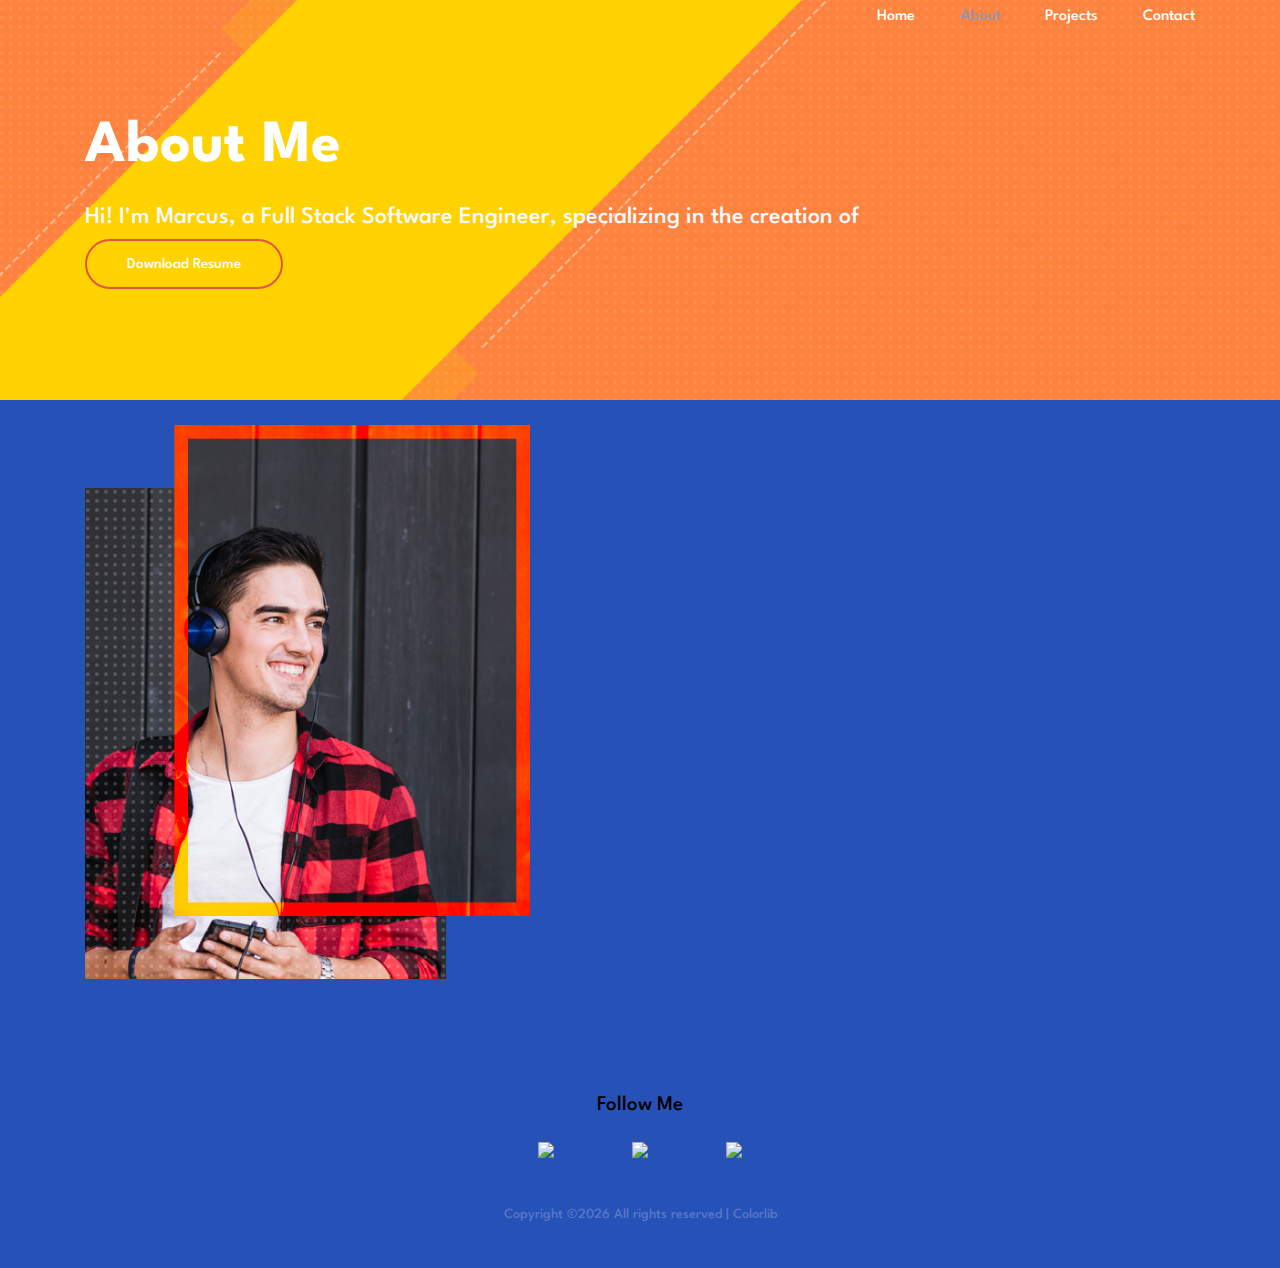
==== commit 0e062c0d: "font change" ====
--- a/about-us.html
+++ b/about-us.html
@@ -20,7 +20,7 @@
 </head>
 
 <body>
-
+	<link rel="preconnect" href="https://fonts.googleapis.com"><link rel="preconnect" href="https://fonts.gstatic.com" crossorigin><link href="https://fonts.googleapis.com/css2?family=Bungee+Inline&family=Inconsolata:wght@200&family=Lalezar&family=League+Spartan:wght@600&family=Patua+One&display=swap" rel="stylesheet">
 	<!--================Header Menu Area =================-->
 	<header class="header_area">
 		<div class="main_menu">
@@ -63,9 +63,10 @@
 				<div class="banner_content text-left">
 					<h1>About Me</h1>
 					<!-- <div class="mb-50 wow fadeIn" data-wow-duration=".8s"> -->
-						<p>
+						<h3>
 							Hi! I'm Marcus, 
-						</p>
+							a Full Stack Software Engineer, specializing in the creation of 
+						</h3>
 					</div>
 					<a href="https://docs.google.com/document/d/e/2PACX-1vQ0aoqh-wVmQqcdHULrkrLlh0yiiwdVHLmlKIRoQ8_XCJox-2JrMhz0ZmMk-hl-f4_sKB_joG5JLy1l/pub" class="primary-btn">Download Resume</a>
 				</div>
--- a/css/style.css
+++ b/css/style.css
@@ -36,7 +36,8 @@
   line-height: 24px;
   font-size: 14px;
   /* font-family: 'Inconsolata', monospace; */
-  font-family: 'Bungee Inline';
+  /* font-family: 'Bungee Inline'; */
+  font-family: 'League Spartan';
   /* font-family: 'Lalezar'; */
   font-weight: 500;
   color: #fcfbff; }
@@ -58,8 +59,9 @@
 /* MAIN TITLE FONT */
 h6 {
   /* font-family: 'Inconsolata'; */
-  font-family: 'Bungee Inline';
+  /* font-family: 'Bungee Inline'; */
   /* font-family: 'Lalezar'; */
+  font-family: 'League Spartan';
   font-weight: 500; 
    
 }
@@ -124,7 +126,8 @@
       margin-bottom: 40px; } }
   .main-title h1 {
     /* font-family: 'Inconsolata', monospace; */
-    font-family: 'Bungee Inline', monospace;
+    /* font-family: 'Bungee Inline', monospace; */
+    font-family:'League Spartan';
     font-size: 48px;
     /* project title attributes */
     /* SKILLS TITLE ATTRIBUTES */
@@ -166,7 +169,8 @@
   .main-title p {
     font-size: 15px;
     /* font-family: 'Inconsolata', monospace; */
-    font-family: 'Bungee Inline', monospace;
+    /* font-family: 'Bungee Inline', monospace; */
+    font-family: 'League Spartan';
     line-height: 26px;
     color: #777777;
     margin-bottom: 0px;
@@ -178,7 +182,8 @@
   display: inline-block;
   color: rgb(255, 255, 255);
   /* font-family: 'Inconsolata', monospace; */
-  font-family: 'Bungee Inline', monospace;
+  /* font-family: 'Bungee Inline', monospace; */
+  font-family: 'League Spartan';
   font-size: 15px;
   font-weight: 500;
   line-height: 46px;
@@ -225,7 +230,8 @@
       .header_area .navbar .nav .nav-item .nav-link {
         /* HOME NAV BAR ATTRIBUTES */
         /* font: 500 20px/100px 'Inconsolata', monospace; */
-        font-family: 'Bungee Inline', monospace;
+        /* font-family: 'Bungee Inline', monospace; */
+        font-family: 'League Spartan';
         text-transform: capitalize;
         color: rgb(255, 255, 255);
         padding: 0px;
@@ -384,7 +390,8 @@
     /* font-size: 30px; */
     /* SUBTITLE ATTRIBUTES */
     /* font-family: 'Inconsolata', monospace; */
-    font-family: 'Bungee Inline', monospace;
+    /* font-family: 'Bungee Inline', monospace; */
+    font-family: 'League Spartan';
     font-weight: 100;
     color: rgb(255, 255, 255);
     margin-bottom: 30px; 
@@ -423,7 +430,8 @@
       .banner_area .banner_inner .banner_content .page_link a {
         font-size: 14px;
         color: #000;
-        font-family: 'Inconsolata', monospace;
+        /* font-family: 'Inconsolata', monospace; */
+        font-family: 'League Spartan';
         margin-right: 14px;
         position: relative; }
         .banner_area .banner_inner .banner_content .page_link a:before {
@@ -614,7 +622,8 @@
   padding: 0px 32px;
   font-size: 13px;
   font-weight: 500;
-  font-family: "Roboto", sans-serif;
+  /* font-family: "Roboto", sans-serif; */
+  font-family: 'League Spartan';
   color: #222222;
   line-height: 34px;
   display: inline-block; }
@@ -630,7 +639,8 @@
   line-height: 40px;
   padding: 0px 28px;
   font-size: 14px;
-  font-family: "Roboto", sans-serif;
+  /* font-family: "Roboto", sans-serif; */
+  font-family: 'League Spartan';
   font-weight: 500;
   text-transform: uppercase;
   -webkit-transition: all 0.4s ease 0s;
@@ -688,7 +698,8 @@
     padding: 30px 35px 40px 30px; }
     .causes_item .causes_text h4 {
       color: #222222;
-      font-family: "Roboto", sans-serif;
+      /* font-family: "Roboto", sans-serif; */
+      font-family: 'League Spartan';
       font-size: 18px;
       font-weight: 600;
       margin-bottom: 15px;
@@ -1329,7 +1340,8 @@
     line-height: 26px;
     color: #999;
     border: 1px solid #eeeeee;
-    font-family: "Roboto", sans-serif;
+    /* font-family: "Roboto", sans-serif; */
+    font-family: 'League Spartan';
     border-radius: 0px;
     padding-left: 20px; }
     .contact_form .form-group .form-control:focus {
@@ -1386,7 +1398,9 @@
       text-align: center;
       color: #e45447;
       padding-bottom: 10px;
-      font-family: "Roboto", sans-serif; }
+      /* font-family: "Roboto", sans-serif; */
+      font-family: 'League Spartan';
+     }
     .modal-message .modal-dialog .modal-content .modal-header p {
       display: block; }
 
@@ -2889,7 +2903,8 @@
 .social_widget p {
   font-size: 14px;
   line-height: 24px;
-  font-family: "Roboto", sans-serif;
+  /* font-family: "Roboto", sans-serif; */
+  font-family: 'League Spartan';
   color: #777777;
   margin-bottom: 10px; }
 .social_widget .list li {
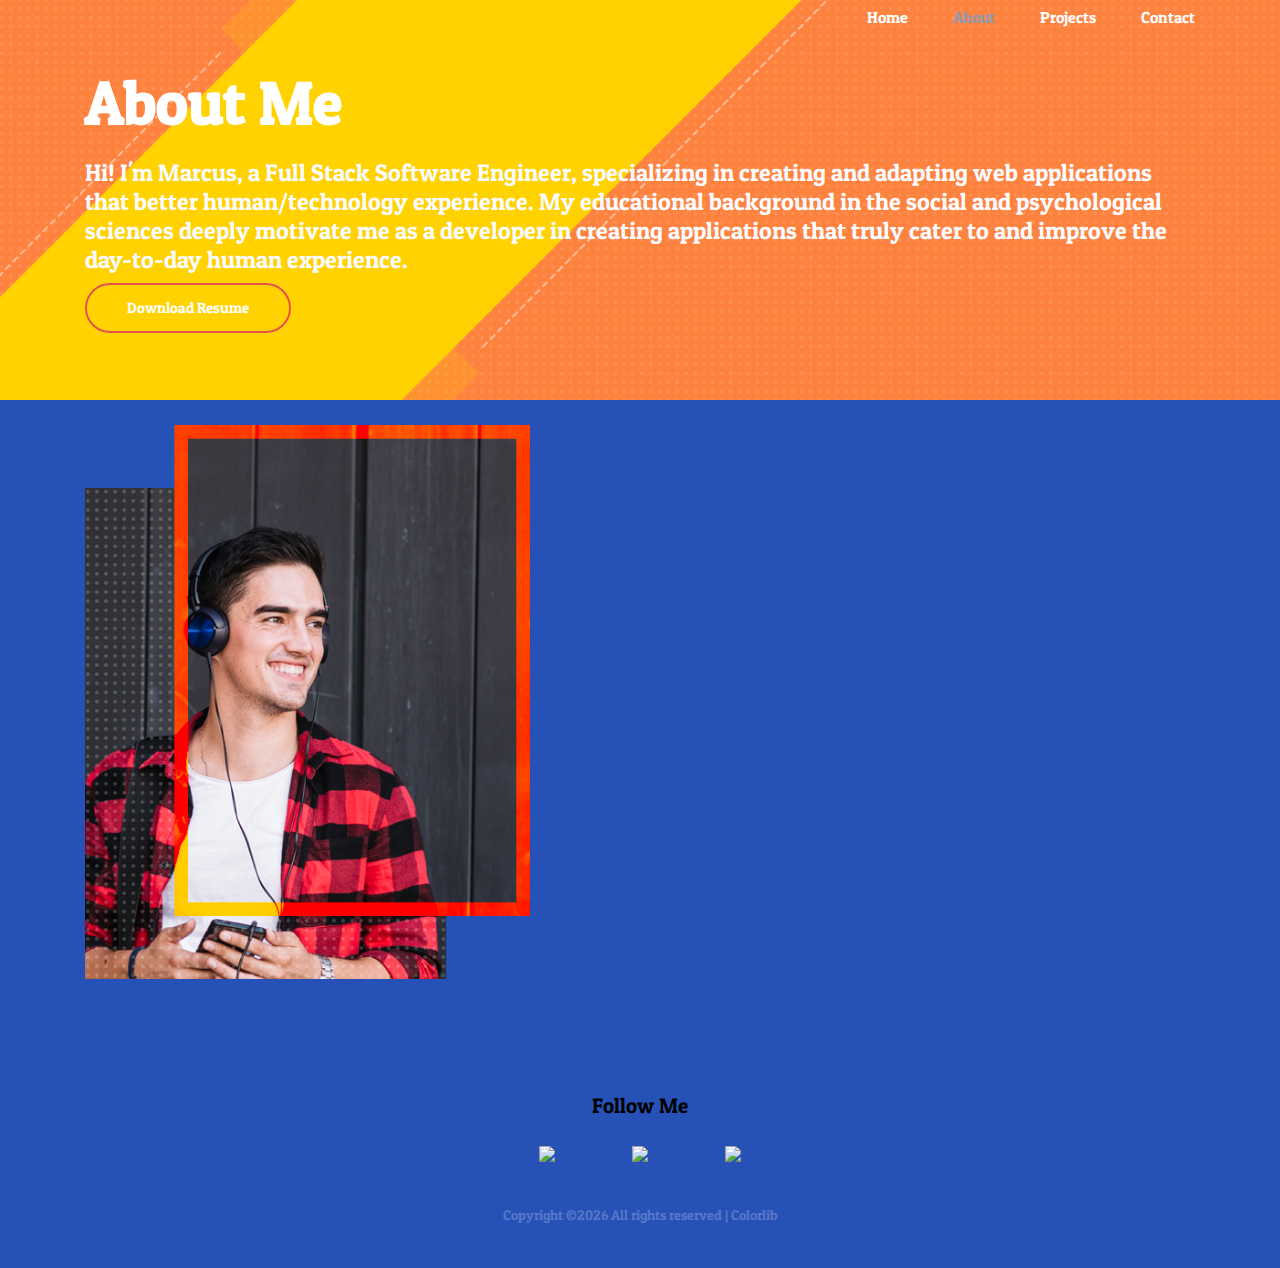
==== commit 37d80d8e: "font change" ====
--- a/about-us.html
+++ b/about-us.html
@@ -20,7 +20,7 @@
 </head>
 
 <body>
-	<link rel="preconnect" href="https://fonts.googleapis.com"><link rel="preconnect" href="https://fonts.gstatic.com" crossorigin><link href="https://fonts.googleapis.com/css2?family=Bungee+Inline&family=Inconsolata:wght@200&family=Lalezar&family=League+Spartan:wght@600&family=Patua+One&display=swap" rel="stylesheet">
+	<style> @import url('https://fonts.googleapis.com/css2?family=Bungee+Inline&family=Inconsolata:wght@200&family=Lalezar&family=League+Spartan:wght@600&family=Patua+One&family=Titillium+Web:wght@700&display=swap'); </style>
 	<!--================Header Menu Area =================-->
 	<header class="header_area">
 		<div class="main_menu">
@@ -65,7 +65,10 @@
 					<!-- <div class="mb-50 wow fadeIn" data-wow-duration=".8s"> -->
 						<h3>
 							Hi! I'm Marcus, 
-							a Full Stack Software Engineer, specializing in the creation of 
+							a Full Stack Software Engineer, specializing in creating and adapting web applications that better human/technology experience. 
+							My educational background in the social and psychological sciences deeply motivate me as a developer in creating applications that truly cater to and improve the day-to-day human experience. 
+
+
 						</h3>
 					</div>
 					<a href="https://docs.google.com/document/d/e/2PACX-1vQ0aoqh-wVmQqcdHULrkrLlh0yiiwdVHLmlKIRoQ8_XCJox-2JrMhz0ZmMk-hl-f4_sKB_joG5JLy1l/pub" class="primary-btn">Download Resume</a>
--- a/css/style.css
+++ b/css/style.css
@@ -35,10 +35,12 @@
 body {
   line-height: 24px;
   font-size: 14px;
+  font-family: 'Patua One';
   /* font-family: 'Inconsolata', monospace; */
   /* font-family: 'Bungee Inline'; */
-  font-family: 'League Spartan';
+  /* font-family: 'League Spartan'; */
   /* font-family: 'Lalezar'; */
+  /* font-family: 'Titillium Web'; */
   font-weight: 500;
   color: #fcfbff; }
   body.elements {
@@ -58,10 +60,12 @@
 h5,
 /* MAIN TITLE FONT */
 h6 {
+  font-family: 'Patua One';
   /* font-family: 'Inconsolata'; */
   /* font-family: 'Bungee Inline'; */
   /* font-family: 'Lalezar'; */
-  font-family: 'League Spartan';
+  /* font-family: 'League Spartan'; */
+  /* font-family: 'Titillium Web'; */
   font-weight: 500; 
    
 }
@@ -127,7 +131,9 @@
   .main-title h1 {
     /* font-family: 'Inconsolata', monospace; */
     /* font-family: 'Bungee Inline', monospace; */
-    font-family:'League Spartan';
+    /* font-family:'League Spartan'; */
+    /* font-family: 'Titillium Web'; */
+    font-family: 'Patua One';
     font-size: 48px;
     /* project title attributes */
     /* SKILLS TITLE ATTRIBUTES */
@@ -136,7 +142,8 @@
     margin-bottom: 20px;
     padding-bottom: 15px;
     text-transform: capitalize;
-    position: relative; }
+    position: relative; 
+  }
     @media (max-width: 767px) {
       .main-title h1 {
         font-size: 36px;
@@ -170,7 +177,9 @@
     font-size: 15px;
     /* font-family: 'Inconsolata', monospace; */
     /* font-family: 'Bungee Inline', monospace; */
-    font-family: 'League Spartan';
+    /* font-family: 'League Spartan'; */
+    /* font-family: 'Titillium Web'; */
+    font-family: 'Patua One';
     line-height: 26px;
     color: #777777;
     margin-bottom: 0px;
@@ -183,7 +192,9 @@
   color: rgb(255, 255, 255);
   /* font-family: 'Inconsolata', monospace; */
   /* font-family: 'Bungee Inline', monospace; */
-  font-family: 'League Spartan';
+  /* font-family: 'League Spartan'; */
+  /* font-family: 'Titillium Web'; */
+  font-family: 'Patua One';
   font-size: 15px;
   font-weight: 500;
   line-height: 46px;
@@ -231,7 +242,9 @@
         /* HOME NAV BAR ATTRIBUTES */
         /* font: 500 20px/100px 'Inconsolata', monospace; */
         /* font-family: 'Bungee Inline', monospace; */
-        font-family: 'League Spartan';
+        /* font-family: 'League Spartan'; */
+        /* font-family: 'Titillium Web'; */
+        font-family: 'Patua One';
         text-transform: capitalize;
         color: rgb(255, 255, 255);
         padding: 0px;
@@ -391,7 +404,9 @@
     /* SUBTITLE ATTRIBUTES */
     /* font-family: 'Inconsolata', monospace; */
     /* font-family: 'Bungee Inline', monospace; */
-    font-family: 'League Spartan';
+    /* font-family: 'League Spartan'; */
+    /* font-family: 'Titillium Web'; */
+    font-family: 'Patua One';
     font-weight: 100;
     color: rgb(255, 255, 255);
     margin-bottom: 30px; 
@@ -431,7 +446,9 @@
         font-size: 14px;
         color: #000;
         /* font-family: 'Inconsolata', monospace; */
-        font-family: 'League Spartan';
+        /* font-family: 'League Spartan'; */
+        /* font-family: 'Titillium Web'; */
+        font-family: 'Patua One';
         margin-right: 14px;
         position: relative; }
         .banner_area .banner_inner .banner_content .page_link a:before {
@@ -623,7 +640,8 @@
   font-size: 13px;
   font-weight: 500;
   /* font-family: "Roboto", sans-serif; */
-  font-family: 'League Spartan';
+  /* font-family: 'League Spartan'; */
+  font-family: 'Titillium Web';
   color: #222222;
   line-height: 34px;
   display: inline-block; }
@@ -640,7 +658,8 @@
   padding: 0px 28px;
   font-size: 14px;
   /* font-family: "Roboto", sans-serif; */
-  font-family: 'League Spartan';
+  /* font-family: 'League Spartan'; */
+  font-family: 'Titillium Web';
   font-weight: 500;
   text-transform: uppercase;
   -webkit-transition: all 0.4s ease 0s;
@@ -699,7 +718,8 @@
     .causes_item .causes_text h4 {
       color: #222222;
       /* font-family: "Roboto", sans-serif; */
-      font-family: 'League Spartan';
+      /* font-family: 'League Spartan'; */
+      font-family: 'Titillium Web';
       font-size: 18px;
       font-weight: 600;
       margin-bottom: 15px;
@@ -720,7 +740,8 @@
     line-height: 50px;
     background: #e45447;
     color: #fff;
-    font-family: "Roboto", sans-serif;
+    /* font-family: "Roboto", sans-serif; */
+    font-family: 'Titillium Web';
     font-size: 14px;
     font-weight: 500; }
     .causes_item .causes_bottom a + a {
@@ -1341,7 +1362,8 @@
     color: #999;
     border: 1px solid #eeeeee;
     /* font-family: "Roboto", sans-serif; */
-    font-family: 'League Spartan';
+    /* font-family: 'League Spartan'; */
+    font-family: 'Titillium Web';
     border-radius: 0px;
     padding-left: 20px; }
     .contact_form .form-group .form-control:focus {
@@ -1399,7 +1421,8 @@
       color: #e45447;
       padding-bottom: 10px;
       /* font-family: "Roboto", sans-serif; */
-      font-family: 'League Spartan';
+      /* font-family: 'League Spartan'; */
+      font-family: 'Titillium Web';
      }
     .modal-message .modal-dialog .modal-content .modal-header p {
       display: block; }
@@ -2904,7 +2927,8 @@
   font-size: 14px;
   line-height: 24px;
   /* font-family: "Roboto", sans-serif; */
-  font-family: 'League Spartan';
+  /* font-family: 'League Spartan'; */
+  font-family: 'Titillium Web';
   color: #777777;
   margin-bottom: 10px; }
 .social_widget .list li {
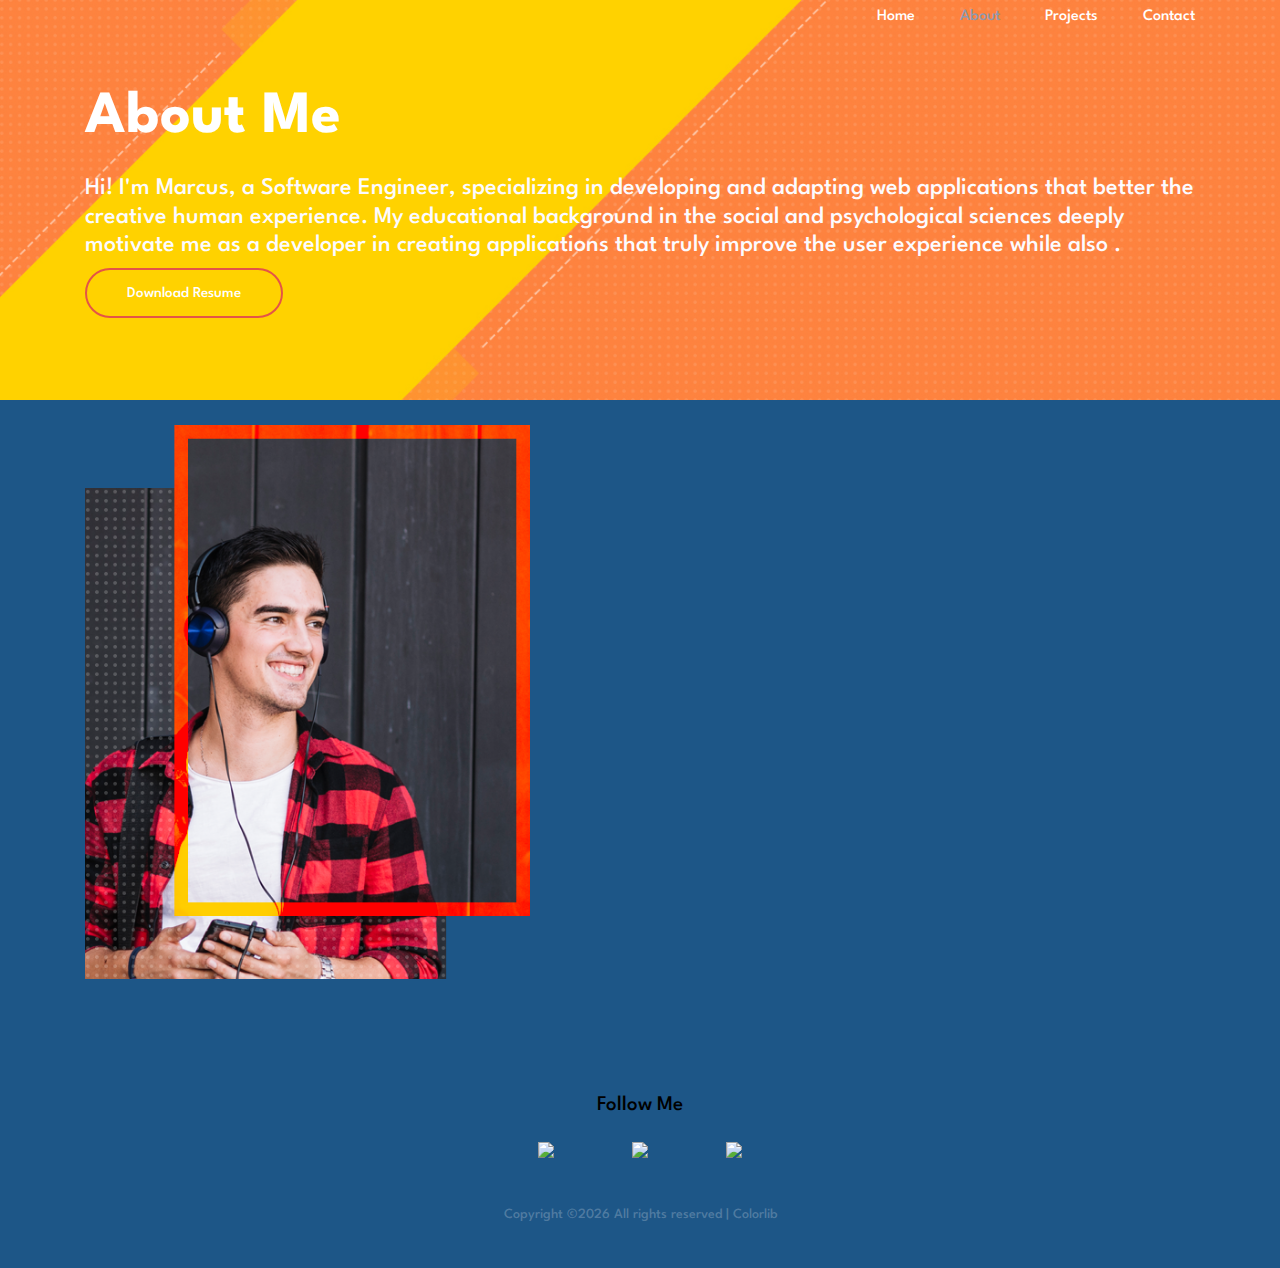
==== commit 650da3a2: "resume" ====
--- a/about-us.html
+++ b/about-us.html
@@ -65,13 +65,13 @@
 					<!-- <div class="mb-50 wow fadeIn" data-wow-duration=".8s"> -->
 						<h3>
 							Hi! I'm Marcus, 
-							a Full Stack Software Engineer, specializing in creating and adapting web applications that better human/technology experience. 
-							My educational background in the social and psychological sciences deeply motivate me as a developer in creating applications that truly cater to and improve the day-to-day human experience. 
+							a Software Engineer, specializing in developing and adapting web applications that better the creative human experience. 
+							My educational background in the social and psychological sciences deeply motivate me as a developer in creating applications that truly improve the user experience while also  . 
 
 
 						</h3>
 					</div>
-					<a href="https://docs.google.com/document/d/e/2PACX-1vQ0aoqh-wVmQqcdHULrkrLlh0yiiwdVHLmlKIRoQ8_XCJox-2JrMhz0ZmMk-hl-f4_sKB_joG5JLy1l/pub" class="primary-btn">Download Resume</a>
+					<a href="https://docs.google.com/document/d/e/2PACX-1vTjFUrux2UNt3eUm3lVBCEfhreB1unKdAxguN5ju7bkGs5pjEav_pZgeTu3JbX3pJHtS365vsdRrPq_/pub" class="primary-btn">Download Resume</a>
 				</div>
 			</div>
 		</div>
--- a/css/style.css
+++ b/css/style.css
@@ -35,10 +35,10 @@
 body {
   line-height: 24px;
   font-size: 14px;
-  font-family: 'Patua One';
+  /* font-family: 'Patua One'; */
   /* font-family: 'Inconsolata', monospace; */
   /* font-family: 'Bungee Inline'; */
-  /* font-family: 'League Spartan'; */
+  font-family: 'League Spartan';
   /* font-family: 'Lalezar'; */
   /* font-family: 'Titillium Web'; */
   font-weight: 500;
@@ -50,7 +50,8 @@
 /* BACKGROUND COLOR HERE */
 body {
   height: 100%; 
-  background-color:#2652b8;
+  /* background-color:#2652b8; */
+  background-color:#1d5687;
 }
 
 h1,
@@ -60,15 +61,14 @@
 h5,
 /* MAIN TITLE FONT */
 h6 {
-  font-family: 'Patua One';
+  /* font-family: 'Patua One'; */
   /* font-family: 'Inconsolata'; */
   /* font-family: 'Bungee Inline'; */
   /* font-family: 'Lalezar'; */
-  /* font-family: 'League Spartan'; */
+  font-family: 'League Spartan';
   /* font-family: 'Titillium Web'; */
   font-weight: 500; 
-   
-}
+   }
 /* MAIN TITLE FONT */
 .list {
   list-style: none;
@@ -118,7 +118,9 @@
 /* ABOUT SECTION FOOTER COLOR BELOW */
 .gray-bg {
   /* skills background */
-  background: #2652b8; }
+  /* background: #2652b8; */
+  
+ }
 
 /* Main Title Area css
 ============================================================================================ */
@@ -131,9 +133,9 @@
   .main-title h1 {
     /* font-family: 'Inconsolata', monospace; */
     /* font-family: 'Bungee Inline', monospace; */
-    /* font-family:'League Spartan'; */
+    font-family:'League Spartan';
     /* font-family: 'Titillium Web'; */
-    font-family: 'Patua One';
+    /* font-family: 'Patua One'; */
     font-size: 48px;
     /* project title attributes */
     /* SKILLS TITLE ATTRIBUTES */
@@ -155,7 +157,7 @@
       height: 2px;
       width: 100px;
       content: "";
-      background:  #e45447;
+      background:  #ffffff;
       margin-left: -50px; }
       @media (max-width: 767px) {
         .main-title h1:before {
@@ -167,7 +169,7 @@
       height: 10px;
       width: 10px;
       content: "";
-      background: #e45447;
+      background: #ffffff;
       margin-left: -5px;
       border-radius: 50%; }
       @media (max-width: 767px) {
@@ -177,9 +179,9 @@
     font-size: 15px;
     /* font-family: 'Inconsolata', monospace; */
     /* font-family: 'Bungee Inline', monospace; */
-    /* font-family: 'League Spartan'; */
+    font-family: 'League Spartan';
     /* font-family: 'Titillium Web'; */
-    font-family: 'Patua One';
+    /* font-family: 'Patua One'; */
     line-height: 26px;
     color: #777777;
     margin-bottom: 0px;
@@ -192,9 +194,9 @@
   color: rgb(255, 255, 255);
   /* font-family: 'Inconsolata', monospace; */
   /* font-family: 'Bungee Inline', monospace; */
-  /* font-family: 'League Spartan'; */
+  font-family: 'League Spartan';
   /* font-family: 'Titillium Web'; */
-  font-family: 'Patua One';
+  /* font-family: 'Patua One'; */
   font-size: 15px;
   font-weight: 500;
   line-height: 46px;
@@ -242,9 +244,9 @@
         /* HOME NAV BAR ATTRIBUTES */
         /* font: 500 20px/100px 'Inconsolata', monospace; */
         /* font-family: 'Bungee Inline', monospace; */
-        /* font-family: 'League Spartan'; */
+        font-family: 'League Spartan';
         /* font-family: 'Titillium Web'; */
-        font-family: 'Patua One';
+        /* font-family: 'Patua One'; */
         text-transform: capitalize;
         color: rgb(255, 255, 255);
         padding: 0px;
@@ -325,7 +327,7 @@
     top: -70px;
     left: 0;
     right: 0;
-    background: #032573;
+    background: transparent;
     transform: translateY(70px);
     transition: transform 500ms ease, background 500ms ease;
     -webkit-transition: transform 500ms ease, background 500ms ease;
@@ -376,8 +378,8 @@
       text-align: center; } }
   @media (max-width: 680px) {
     .banner-content {
-      padding: 48px 20px;
-      background: #fff;
+      /* padding: 48px 20px; */
+      /* background: #fff; */
       margin: 0 15px; } }
   .banner-content .primary-btn {
     background: #e45447;
@@ -404,9 +406,9 @@
     /* SUBTITLE ATTRIBUTES */
     /* font-family: 'Inconsolata', monospace; */
     /* font-family: 'Bungee Inline', monospace; */
-    /* font-family: 'League Spartan'; */
+    font-family: 'League Spartan';
     /* font-family: 'Titillium Web'; */
-    font-family: 'Patua One';
+    /* font-family: 'Patua One'; */
     font-weight: 100;
     color: rgb(255, 255, 255);
     margin-bottom: 30px; 
@@ -446,9 +448,9 @@
         font-size: 14px;
         color: #000;
         /* font-family: 'Inconsolata', monospace; */
-        /* font-family: 'League Spartan'; */
+        font-family: 'League Spartan';
         /* font-family: 'Titillium Web'; */
-        font-family: 'Patua One';
+        /* font-family: 'Patua One'; */
         margin-right: 14px;
         position: relative; }
         .banner_area .banner_inner .banner_content .page_link a:before {
@@ -476,7 +478,7 @@
 /* Projects Area css
 ============================================================================================ */
 .projects_fillter {
-    background: #032573;
+    background: transparent;
      }
   .projects_fillter .filter {
     position: relative;
@@ -493,7 +495,7 @@
       height: 100%;
       width: 96%;
       content: "";
-      background: #ffe6db;
+      /* background: #ffe6db; */
       z-index: -1; }
     .projects_fillter .filter li {
       display: inline-block;
@@ -640,8 +642,8 @@
   font-size: 13px;
   font-weight: 500;
   /* font-family: "Roboto", sans-serif; */
-  /* font-family: 'League Spartan'; */
-  font-family: 'Titillium Web';
+  font-family: 'League Spartan';
+  /* font-family: 'Titillium Web'; */
   color: #222222;
   line-height: 34px;
   display: inline-block; }
@@ -658,8 +660,8 @@
   padding: 0px 28px;
   font-size: 14px;
   /* font-family: "Roboto", sans-serif; */
-  /* font-family: 'League Spartan'; */
-  font-family: 'Titillium Web';
+  font-family: 'League Spartan';
+  /* font-family: 'Titillium Web'; */
   font-weight: 500;
   text-transform: uppercase;
   -webkit-transition: all 0.4s ease 0s;
@@ -718,8 +720,8 @@
     .causes_item .causes_text h4 {
       color: #222222;
       /* font-family: "Roboto", sans-serif; */
-      /* font-family: 'League Spartan'; */
-      font-family: 'Titillium Web';
+      font-family: 'League Spartan';
+      /* font-family: 'Titillium Web'; */
       font-size: 18px;
       font-weight: 600;
       margin-bottom: 15px;
@@ -741,7 +743,8 @@
     background: #e45447;
     color: #fff;
     /* font-family: "Roboto", sans-serif; */
-    font-family: 'Titillium Web';
+    /* font-family: 'Titillium Web'; */
+    font-family: 'League Spartan';
     font-size: 14px;
     font-weight: 500; }
     .causes_item .causes_bottom a + a {
@@ -2832,7 +2835,8 @@
     margin-bottom: 23px; }
 
   .header_area .navbar {
-    background: #0b90f6; }
+    /* background: #006eff;  */
+  }
 
 
   .navbar-toggler[aria-expanded="false"] span:nth-child(2) {
@@ -2917,7 +2921,7 @@
 /* Footer Area css
 ============================================================================================ */
 .footer_area {
-  background: #2652b8; }
+  background: #1d5687; }
 
 .social_widget .f_title h4 {
   font-size: 21px;
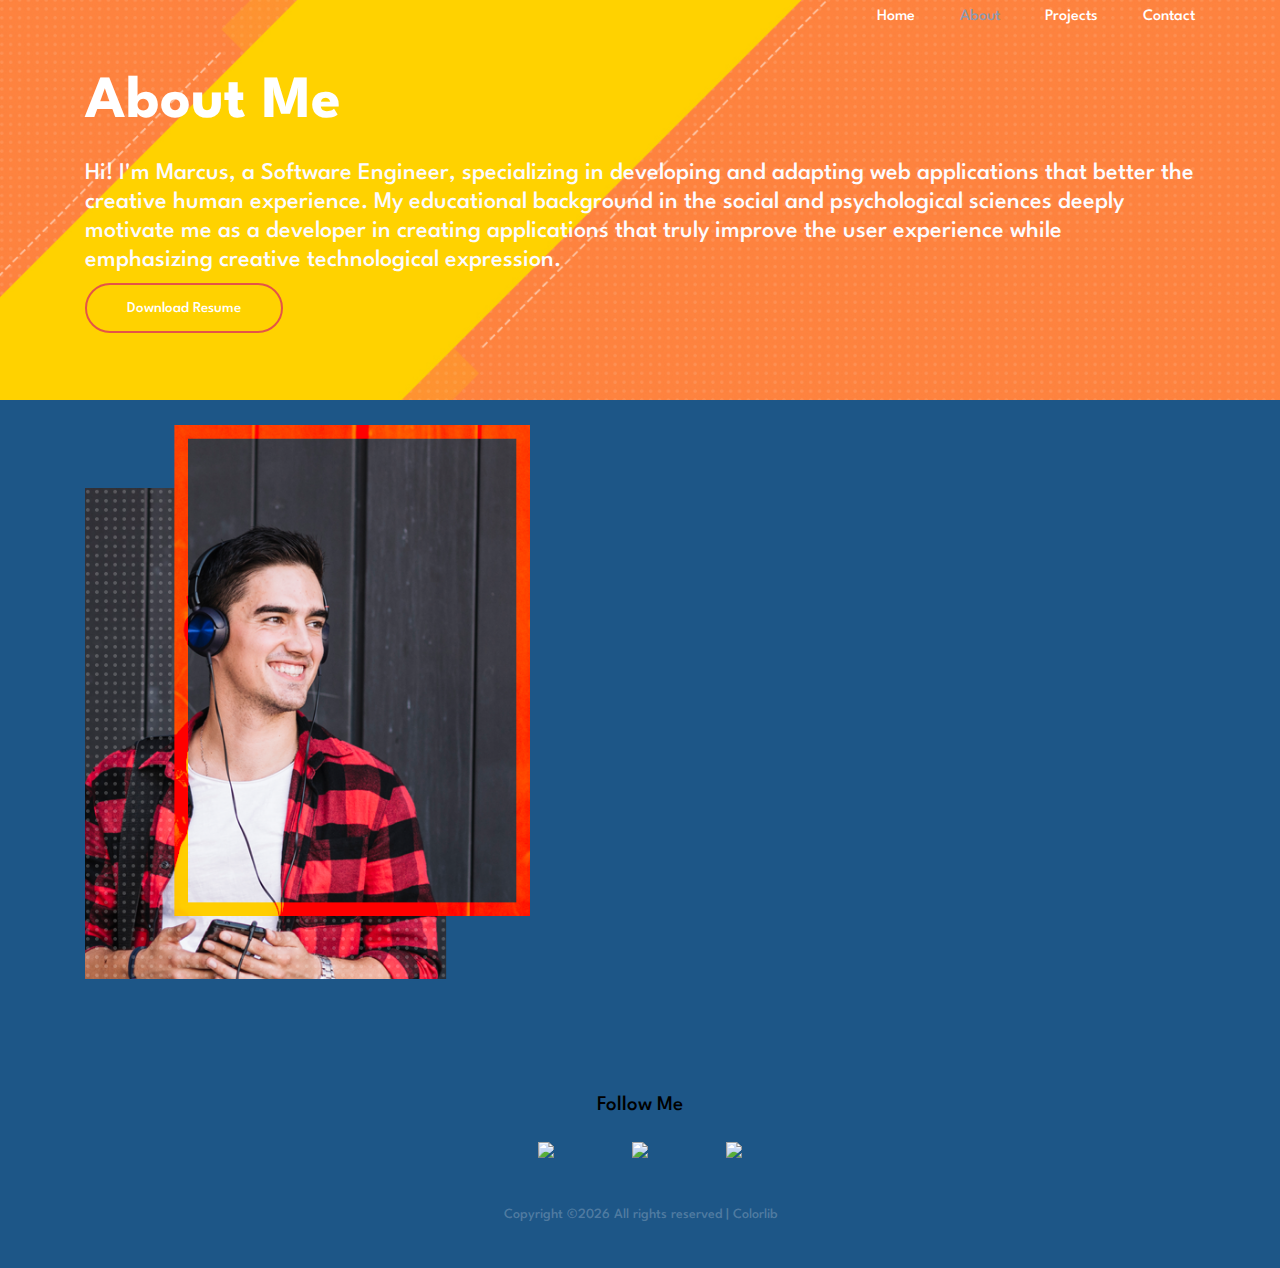
==== commit b8655d4d: "about me paragraph" ====
--- a/about-us.html
+++ b/about-us.html
@@ -66,12 +66,12 @@
 						<h3>
 							Hi! I'm Marcus, 
 							a Software Engineer, specializing in developing and adapting web applications that better the creative human experience. 
-							My educational background in the social and psychological sciences deeply motivate me as a developer in creating applications that truly improve the user experience while also  . 
+							My educational background in the social and psychological sciences deeply motivate me as a developer in creating applications that truly improve the user experience while emphasizing creative technological expression. 
 
 
 						</h3>
 					</div>
-					<a href="https://docs.google.com/document/d/e/2PACX-1vTjFUrux2UNt3eUm3lVBCEfhreB1unKdAxguN5ju7bkGs5pjEav_pZgeTu3JbX3pJHtS365vsdRrPq_/pub" class="primary-btn">Download Resume</a>
+					<a href="/resume.pdf" class="primary-btn">Download Resume</a>
 				</div>
 			</div>
 		</div>
@@ -117,7 +117,7 @@
 							<li><a href="https://www.linkedin.com/in/marcusblanc-se/"><div class="linkedin">
 								<img src="https://cdn.jsdelivr.net/gh/devicons/devicon/icons/linkedin/linkedin-plain.svg" />
 							  </div> </a></li>
-							<li><a href="mblanc2414@gmail.com"><div class="gmail">
+							<li><a href="/resume.pdf"><div class="gmail">
 								<img src="https://cdn.jsdelivr.net/gh/devicons/devicon/icons/google/google-plain.svg" />
 							  </div> </i></a></li>
 							<!-- <li><a href="#"><i class="fa fa-behance"></i></a></li> -->
